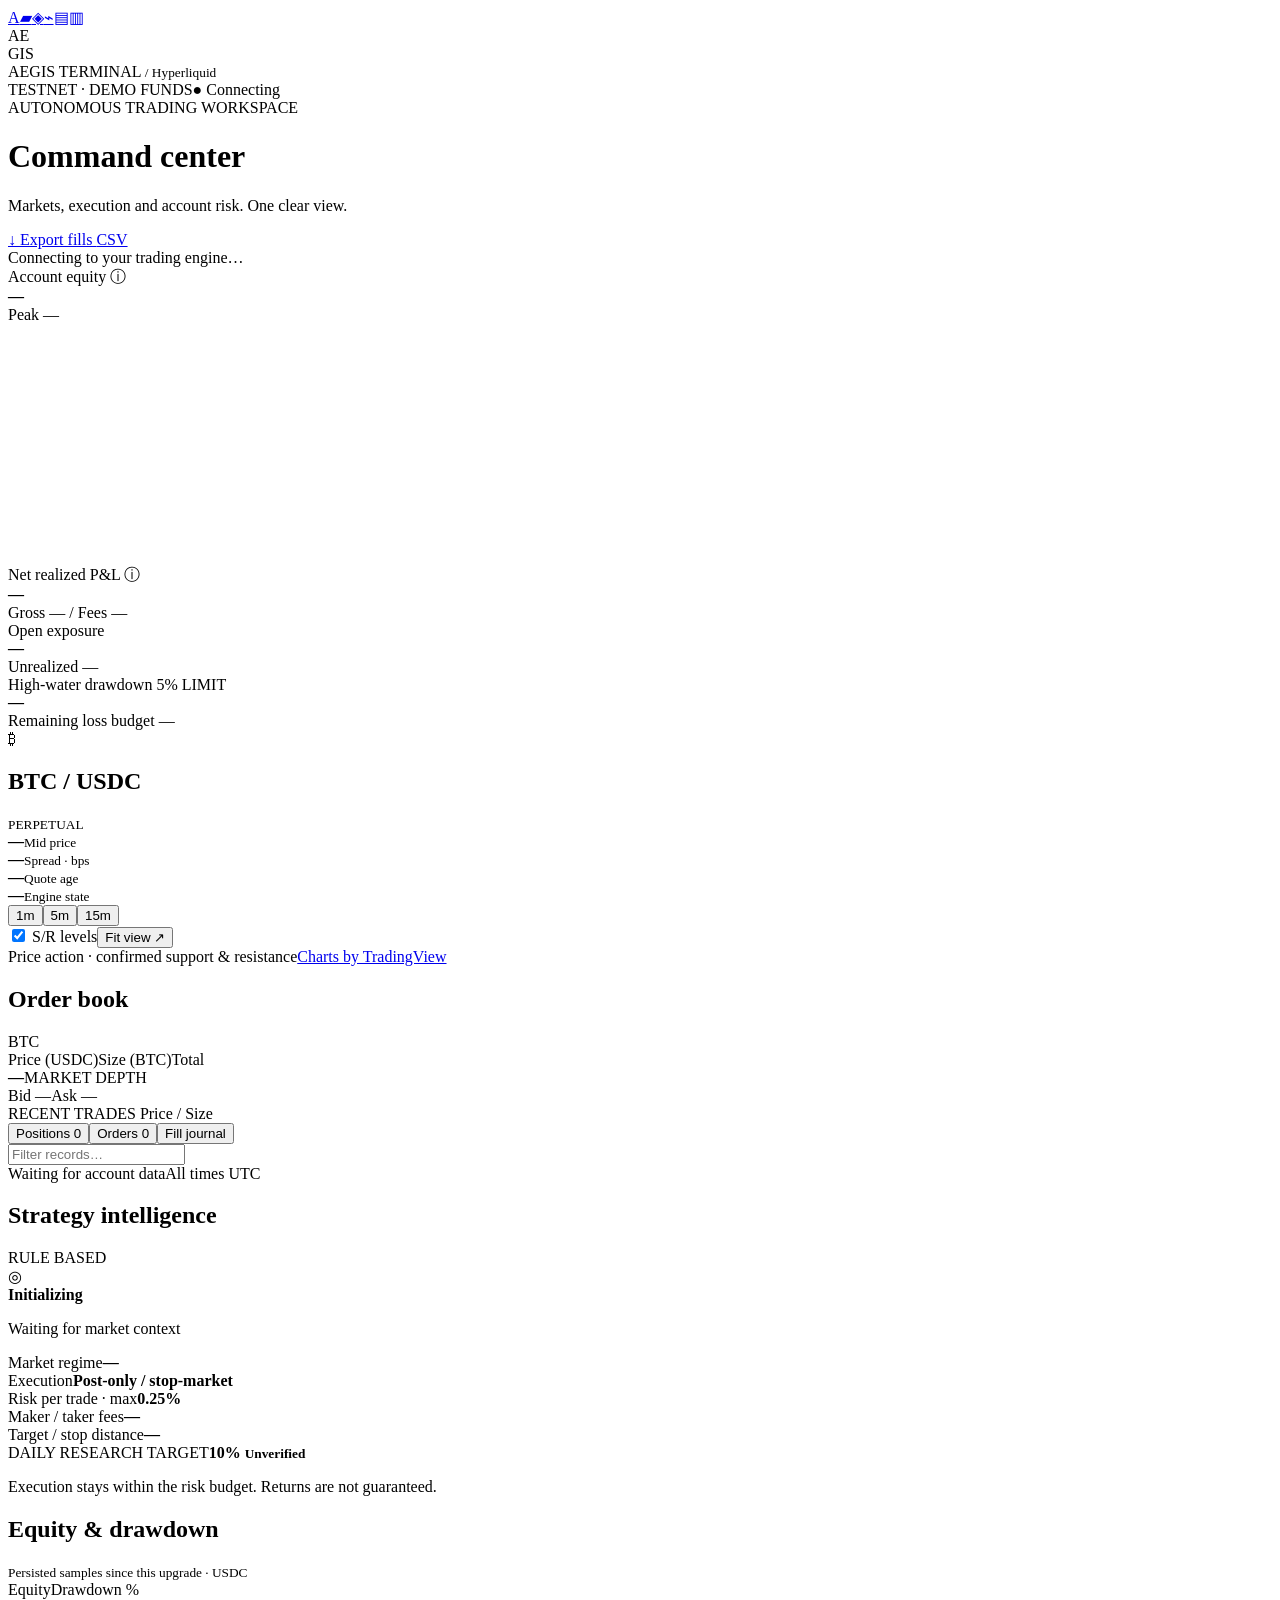
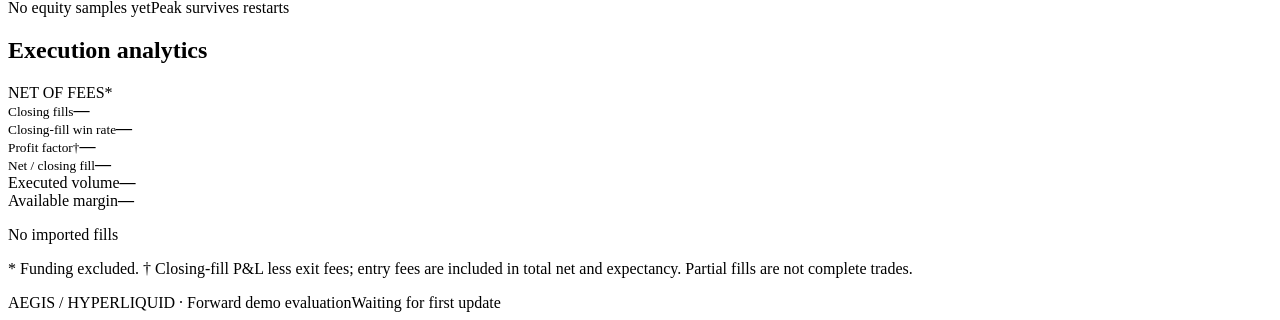
==== src/dashboard/templates/index.html @ 3beb9a77 "Build comprehensive Aegis trading terminal with browser validation" ====
<!doctype html>
<html lang="en">
<head>
<meta charset="utf-8"><meta name="viewport" content="width=device-width,initial-scale=1">
<meta name="theme-color" content="#0b1018"><title>Aegis • Trading Terminal</title>
<link rel="icon" href="/favicon.ico"><link rel="stylesheet" href="/static/terminal.css">
<script src="/static/lightweight-charts.min.js" defer></script><script src="/static/terminal.js" defer></script>
</head>
<body>
<aside class="rail"><a class="brand" href="#overview" aria-label="Aegis overview">A<span>▰</span></a><a href="#overview" class="rail-link active" title="Overview">◈</a><a href="#market" class="rail-link" title="Market">⌁</a><a href="#account" class="rail-link" title="Account">▤</a><a href="#analytics" class="rail-link" title="Analytics">▥</a><div class="rail-bottom">AE<br>GIS</div></aside>
<div class="workspace" id="overview">
<header><div class="wordmark">AEGIS <span>TERMINAL</span><small> / Hyperliquid</small></div><div class="header-right"><span class="badge demo">TESTNET · DEMO FUNDS</span><span id="connection" class="connection">● Connecting</span><time id="clock"></time></div></header>
<div class="page-title"><div><div class="eyebrow">AUTONOMOUS TRADING WORKSPACE</div><h1>Command center<span class="live-dot"></span></h1><p>Markets, execution and account risk. One clear view.</p></div><a class="button" href="/api/export/fills.csv" download>↓ Export fills <span>CSV</span></a></div>
<div id="notice" class="notice" role="status">Connecting to your trading engine…</div>
<section class="metrics" aria-label="Account summary">
<article class="metric"><div class="metric-label">Account equity <span title="USDC account equity including unrealized P&L. Available margin is shown separately.">ⓘ</span></div><strong id="equity">—</strong><div class="metric-foot">Peak <span id="peak">—</span></div><svg class="spark" viewBox="0 0 160 30" aria-hidden="true"><path id="sparkline" d=""/></svg></article>
<article class="metric"><div class="metric-label">Net realized P&amp;L <span title="Exchange closed P&L minus all imported entry/exit fees. Funding excluded. See journal coverage below.">ⓘ</span></div><strong id="net">—</strong><div class="metric-foot">Gross <span id="gross">—</span> <span class="separator">/</span> Fees <span id="fees">—</span></div></article>
<article class="metric"><div class="metric-label">Open exposure</div><strong id="exposure">—</strong><div class="metric-foot">Unrealized <span id="unrealized">—</span></div></article>
<article class="metric risk-metric"><div class="metric-label">High-water drawdown <span class="badge muted">5% LIMIT</span></div><strong id="drawdown">—</strong><div class="progress"><i id="dd-bar"></i></div><div class="metric-foot">Remaining loss budget <span id="budget">—</span></div></article>
</section>
<section class="market-grid" id="market">
<article class="panel market-panel"><div class="market-ribbon"><div class="instrument"><span class="coin-icon">₿</span><div><h2>BTC <span>/ USDC</span></h2><small>PERPETUAL</small></div></div><div class="market-price"><strong id="price">—</strong><small>Mid price</small></div><div class="ribbon-stat"><b id="spread">—</b><small>Spread · bps</small></div><div class="ribbon-stat"><b id="quote-age">—</b><small>Quote age</small></div><div class="ribbon-stat"><b id="engine">—</b><small>Engine state</small></div></div>
<div class="chart-toolbar"><div class="segmented" aria-label="Chart timeframe"><button class="selected" data-timeframe="1">1m</button><button data-timeframe="5">5m</button><button data-timeframe="15">15m</button></div><div class="chart-options"><label><input type="checkbox" id="levels-toggle" checked> S/R levels</label><button id="fit-chart" title="Fit all visible candles">Fit view ↗</button></div></div><div id="price-chart" class="price-chart" aria-label="BTC candlestick chart"></div><div class="chart-caption"><span>Price action · confirmed support &amp; resistance</span><a href="https://www.tradingview.com/" target="_blank" rel="noopener">Charts by TradingView</a></div></article>
<article class="panel orderbook-panel"><div class="panel-heading"><h2>Order book</h2><span class="badge muted">BTC</span></div><div class="book-head"><span>Price (USDC)</span><span>Size (BTC)</span><span>Total</span></div><div id="asks" class="book-side"></div><div class="book-mid"><strong id="book-mid">—</strong><span>MARKET DEPTH</span></div><div id="bids" class="book-side"></div><div class="depth-balance"><span id="bid-share">Bid —</span><span id="ask-share">Ask —</span></div><div class="depth-track"><i id="depth-bar"></i></div><div class="tape-title">RECENT TRADES <span>Price / Size</span></div><div id="tape" class="tape"></div></article>
</section>
<section class="lower-grid" id="account"><article class="panel account-panel"><div class="account-toolbar"><div class="tabs" role="tablist"><button class="selected" role="tab" aria-selected="true" data-tab="positions">Positions <span id="position-count">0</span></button><button role="tab" aria-selected="false" data-tab="orders">Orders <span id="order-count">0</span></button><button role="tab" aria-selected="false" data-tab="fills">Fill journal</button></div><input type="search" id="table-search" placeholder="Filter records…" aria-label="Filter account records"></div><div class="table-scroll"><table><thead id="table-head"></thead><tbody id="table-body"></tbody></table></div><div class="table-footer"><span id="table-summary">Waiting for account data</span><span>All times UTC</span></div></article>
<article class="panel strategy-panel"><div class="panel-heading"><h2>Strategy intelligence</h2><span class="badge accent">RULE BASED</span></div><div class="strategy-state"><span class="radar">◎</span><div><b id="strategy-state">Initializing</b><p id="strategy-reason">Waiting for market context</p></div></div><div class="detail-row"><span>Market regime</span><b id="trend">—</b></div><div class="detail-row"><span>Execution</span><b>Post-only / stop-market</b></div><div class="detail-row"><span>Risk per trade · max</span><b id="trade-risk">0.25%</b></div><div class="detail-row"><span>Maker / taker fees</span><b id="fee-rates">—</b></div><div class="detail-row"><span>Target / stop distance</span><b id="brackets">—</b></div><div class="target-note"><span>DAILY RESEARCH TARGET</span><b>10% <small>Unverified</small></b><p>Execution stays within the risk budget. Returns are not guaranteed.</p></div></article></section>
<section class="analytics-grid" id="analytics"><article class="panel equity-panel"><div class="panel-heading"><div><h2>Equity &amp; drawdown</h2><small>Persisted samples since this upgrade · USDC</small></div><div class="legend"><span class="green-dot">Equity</span><span class="red-dot">Drawdown %</span></div></div><div id="equity-chart" class="equity-chart" aria-label="Account equity and drawdown chart"></div><div class="chart-caption"><span id="equity-coverage">No equity samples yet</span><span>Peak survives restarts</span></div></article><article class="panel performance-panel"><div class="panel-heading"><h2>Execution analytics</h2><span class="badge muted">NET OF FEES*</span></div><div class="analytics-cards"><div><small>Closing fills</small><strong id="closing-fills">—</strong></div><div><small>Closing-fill win rate</small><strong id="win-rate">—</strong></div><div><small>Profit factor†</small><strong id="profit-factor">—</strong></div><div><small>Net / closing fill</small><strong id="expectancy">—</strong></div></div><div class="detail-row"><span>Executed volume</span><b id="volume">—</b></div><div class="detail-row"><span>Available margin</span><b id="available">—</b></div><p class="scope" id="coverage">No imported fills</p><p class="scope">* Funding excluded. † Closing-fill P&amp;L less exit fees; entry fees are included in total net and expectancy. Partial fills are not complete trades.</p></article></section>
<footer><span><i class="live-dot"></i> AEGIS / HYPERLIQUID <span class="separator">·</span> Forward demo evaluation</span><span id="updated">Waiting for first update</span></footer>
</div></body></html>
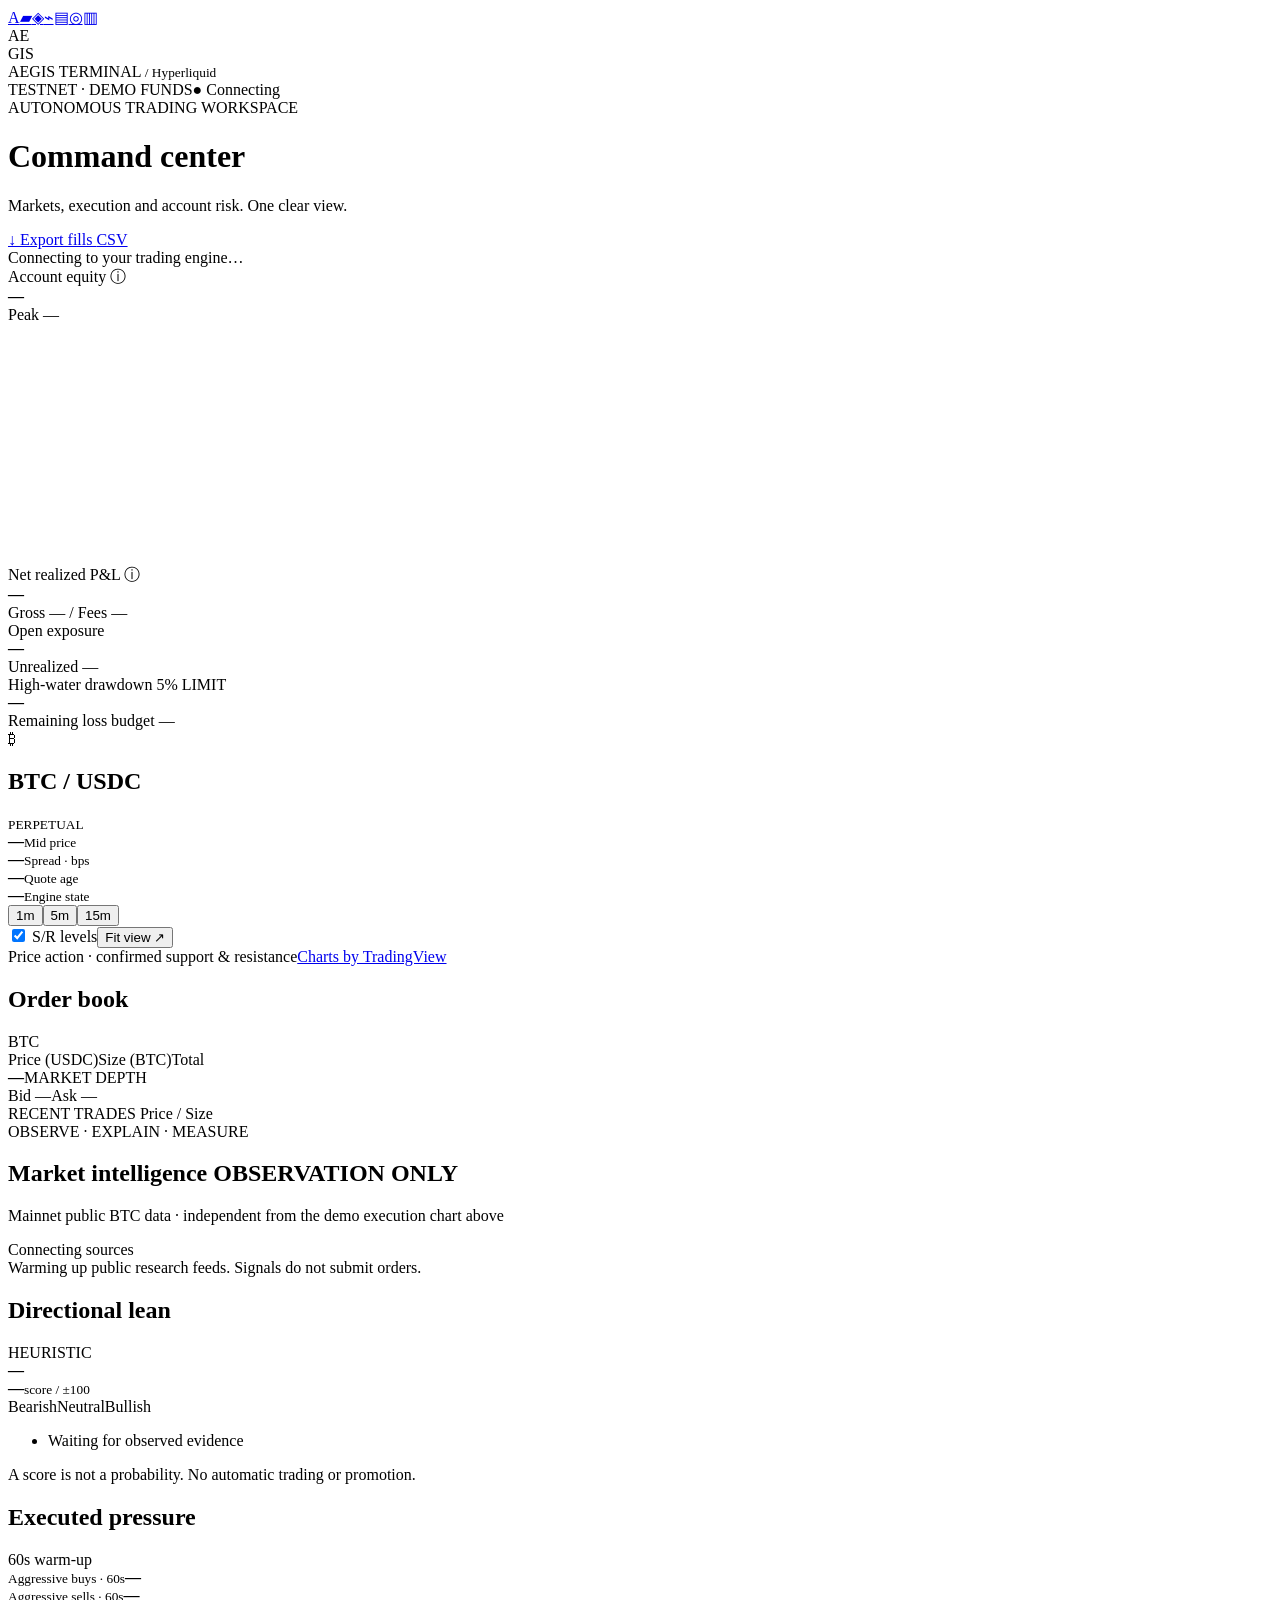
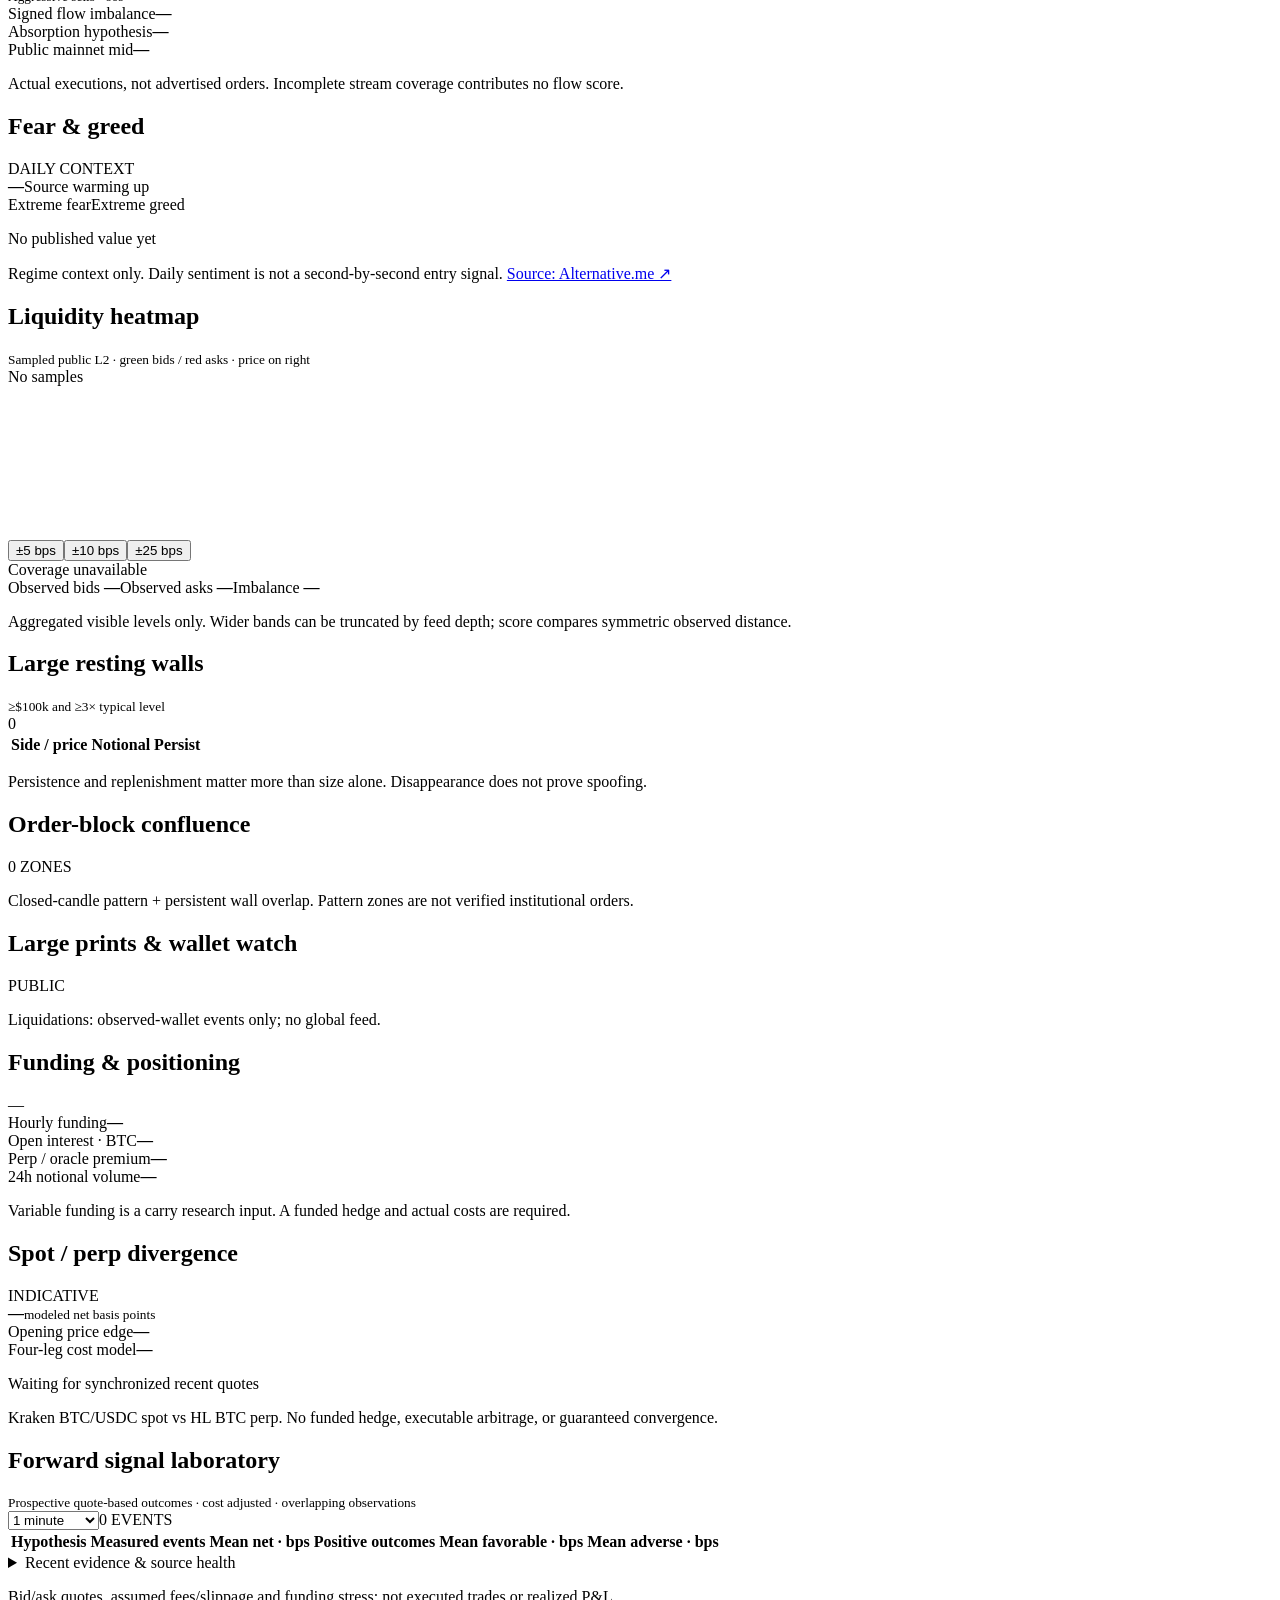
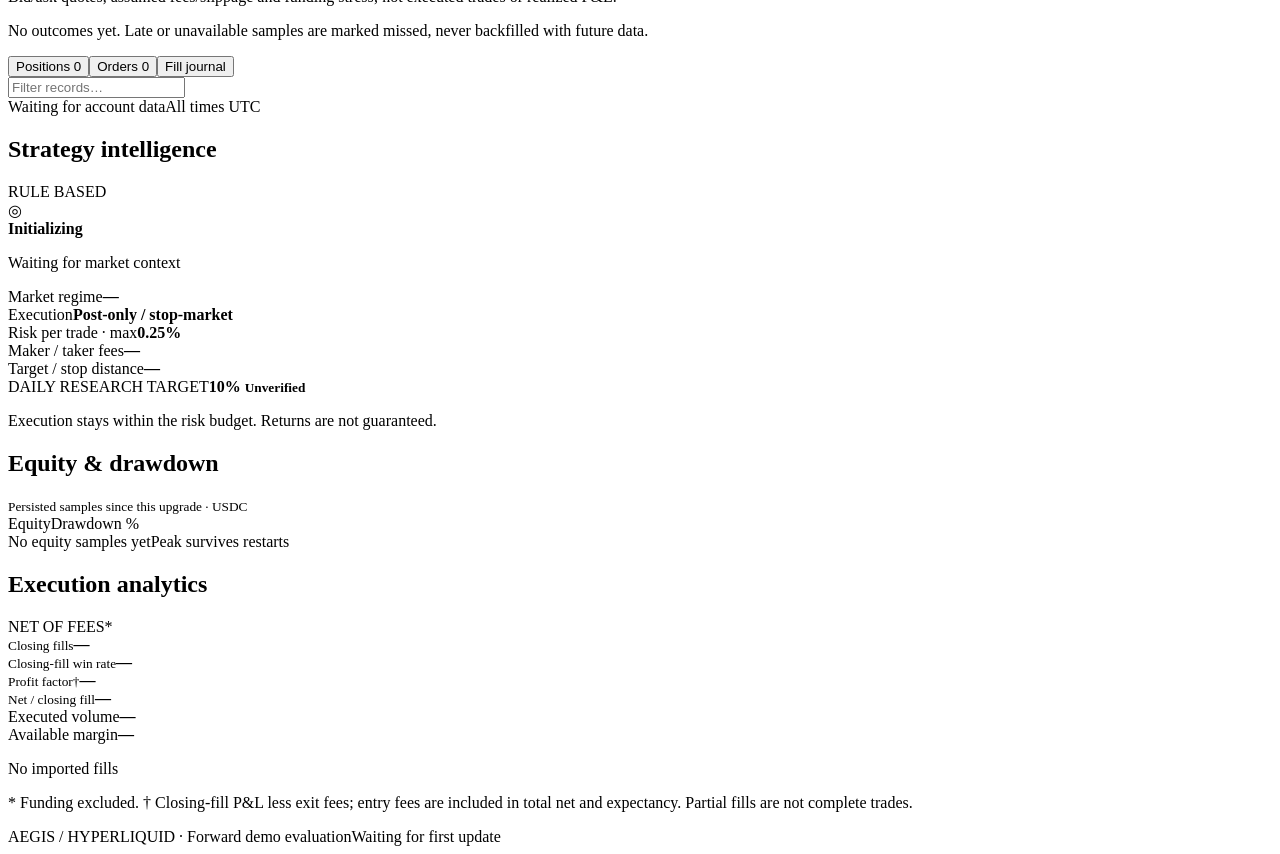
==== commit 4cd302dc: "Expose public-market intelligence and explain forward research outcomes" ====
--- a/src/dashboard/templates/index.html
+++ b/src/dashboard/templates/index.html
@@ -4,10 +4,10 @@
 <meta charset="utf-8"><meta name="viewport" content="width=device-width,initial-scale=1">
 <meta name="theme-color" content="#0b1018"><title>Aegis • Trading Terminal</title>
 <link rel="icon" href="/favicon.ico"><link rel="stylesheet" href="/static/terminal.css">
-<script src="/static/lightweight-charts.min.js" defer></script><script src="/static/terminal.js" defer></script>
+<script src="/static/lightweight-charts.min.js" defer></script><script src="/static/terminal.js" defer></script><script src="/static/research.js" defer></script>
 </head>
 <body>
-<aside class="rail"><a class="brand" href="#overview" aria-label="Aegis overview">A<span>▰</span></a><a href="#overview" class="rail-link active" title="Overview">◈</a><a href="#market" class="rail-link" title="Market">⌁</a><a href="#account" class="rail-link" title="Account">▤</a><a href="#analytics" class="rail-link" title="Analytics">▥</a><div class="rail-bottom">AE<br>GIS</div></aside>
+<aside class="rail"><a class="brand" href="#overview" aria-label="Aegis overview">A<span>▰</span></a><a href="#overview" class="rail-link active" title="Overview">◈</a><a href="#market" class="rail-link" title="Market">⌁</a><a href="#account" class="rail-link" title="Account">▤</a><a href="#research" class="rail-link" title="Market research">◎</a><a href="#analytics" class="rail-link" title="Analytics">▥</a><div class="rail-bottom">AE<br>GIS</div></aside>
 <div class="workspace" id="overview">
 <header><div class="wordmark">AEGIS <span>TERMINAL</span><small> / Hyperliquid</small></div><div class="header-right"><span class="badge demo">TESTNET · DEMO FUNDS</span><span id="connection" class="connection">● Connecting</span><time id="clock"></time></div></header>
 <div class="page-title"><div><div class="eyebrow">AUTONOMOUS TRADING WORKSPACE</div><h1>Command center<span class="live-dot"></span></h1><p>Markets, execution and account risk. One clear view.</p></div><a class="button" href="/api/export/fills.csv" download>↓ Export fills <span>CSV</span></a></div>
@@ -23,6 +23,26 @@
 <div class="chart-toolbar"><div class="segmented" aria-label="Chart timeframe"><button class="selected" data-timeframe="1">1m</button><button data-timeframe="5">5m</button><button data-timeframe="15">15m</button></div><div class="chart-options"><label><input type="checkbox" id="levels-toggle" checked> S/R levels</label><button id="fit-chart" title="Fit all visible candles">Fit view ↗</button></div></div><div id="price-chart" class="price-chart" aria-label="BTC candlestick chart"></div><div class="chart-caption"><span>Price action · confirmed support &amp; resistance</span><a href="https://www.tradingview.com/" target="_blank" rel="noopener">Charts by TradingView</a></div></article>
 <article class="panel orderbook-panel"><div class="panel-heading"><h2>Order book</h2><span class="badge muted">BTC</span></div><div class="book-head"><span>Price (USDC)</span><span>Size (BTC)</span><span>Total</span></div><div id="asks" class="book-side"></div><div class="book-mid"><strong id="book-mid">—</strong><span>MARKET DEPTH</span></div><div id="bids" class="book-side"></div><div class="depth-balance"><span id="bid-share">Bid —</span><span id="ask-share">Ask —</span></div><div class="depth-track"><i id="depth-bar"></i></div><div class="tape-title">RECENT TRADES <span>Price / Size</span></div><div id="tape" class="tape"></div></article>
 </section>
+
+<section class="research-workspace" id="research" aria-label="Public market research">
+<div class="research-title"><div><div class="eyebrow">OBSERVE · EXPLAIN · MEASURE</div><h2>Market intelligence <span class="badge accent">OBSERVATION ONLY</span></h2><p>Mainnet public BTC data · independent from the demo execution chart above</p></div><span id="research-health" class="badge muted">Connecting sources</span></div>
+<div id="research-notice" class="notice" role="status">Warming up public research feeds. Signals do not submit orders.</div>
+<div class="research-top-grid">
+<article class="panel lean-panel"><div class="panel-heading"><h2>Directional lean</h2><span class="badge muted">HEURISTIC</span></div><div class="lean-head"><strong id="research-lean">—</strong><div><b id="research-score">—</b><small>score / ±100</small></div></div><div class="lean-track"><i id="lean-marker"></i><span></span></div><div class="lean-labels"><span>Bearish</span><span>Neutral</span><span>Bullish</span></div><ul id="lean-reasons" class="evidence-list"><li>Waiting for observed evidence</li></ul><p class="scope" id="research-invalidation">A score is not a probability. No automatic trading or promotion.</p></article>
+<article class="panel flow-panel"><div class="panel-heading"><h2>Executed pressure</h2><span id="flow-coverage" class="badge muted">60s warm-up</span></div><div class="flow-summary"><div><small>Aggressive buys · 60s</small><strong id="research-buys">—</strong></div><div><small>Aggressive sells · 60s</small><strong id="research-sells">—</strong></div></div><div class="flow-track"><i id="flow-share"></i></div><div class="detail-row"><span>Signed flow imbalance</span><b id="research-flow">—</b></div><div class="detail-row"><span>Absorption hypothesis</span><b id="research-absorption">—</b></div><div class="detail-row"><span>Public mainnet mid</span><b id="research-mid">—</b></div><p class="scope">Actual executions, not advertised orders. Incomplete stream coverage contributes no flow score.</p></article>
+<article class="panel sentiment-panel"><div class="panel-heading"><h2>Fear &amp; greed</h2><span class="badge muted">DAILY CONTEXT</span></div><div class="sentiment-value"><strong id="sentiment-value">—</strong><span id="sentiment-label">Source warming up</span></div><div class="sentiment-track"><i id="sentiment-marker"></i></div><div class="lean-labels"><span>Extreme fear</span><span>Extreme greed</span></div><p class="scope" id="sentiment-time">No published value yet</p><p class="scope">Regime context only. Daily sentiment is not a second-by-second entry signal. <a href="https://alternative.me/crypto/fear-and-greed-index/" target="_blank" rel="noopener">Source: Alternative.me ↗</a></p></article>
+</div>
+<div class="research-depth-grid"><article class="panel depth-panel"><div class="panel-heading"><div><h2>Liquidity heatmap</h2><small>Sampled public L2 · green bids / red asks · price on right</small></div><span id="heatmap-coverage" class="badge muted">No samples</span></div><canvas id="depth-heatmap" aria-label="Sampled mainnet bid and ask liquidity history"></canvas><div class="depth-controls"><div class="segmented" aria-label="Depth comparison band"><button class="selected" data-depth-band="5">±5 bps</button><button data-depth-band="10">±10 bps</button><button data-depth-band="25">±25 bps</button></div><span id="depth-coverage">Coverage unavailable</span></div><div class="band-summary"><span>Observed bids <b id="band-bids">—</b></span><span>Observed asks <b id="band-asks">—</b></span><span>Imbalance <b id="band-imbalance">—</b></span></div><p class="scope">Aggregated visible levels only. Wider bands can be truncated by feed depth; score compares symmetric observed distance.</p></article>
+<article class="panel walls-panel"><div class="panel-heading"><div><h2>Large resting walls</h2><small>≥$100k and ≥3× typical level</small></div><span id="wall-count" class="badge muted">0</span></div><div class="research-table-scroll"><table><thead><tr><th>Side / price</th><th>Notional</th><th>Persist</th></tr></thead><tbody id="wall-rows"></tbody></table></div><p class="scope" id="wall-note">Persistence and replenishment matter more than size alone. Disappearance does not prove spoofing.</p></article></div>
+<div class="research-detail-grid">
+<article class="panel"><div class="panel-heading"><h2>Order-block confluence</h2><span id="block-count" class="badge muted">0 ZONES</span></div><div id="block-cards" class="research-card-list"></div><p class="scope">Closed-candle pattern + persistent wall overlap. Pattern zones are not verified institutional orders.</p></article>
+<article class="panel"><div class="panel-heading"><h2>Large prints &amp; wallet watch</h2><span class="badge muted">PUBLIC</span></div><div id="large-print-list" class="research-card-list"></div><div id="wallet-list" class="research-card-list"></div><p class="scope" id="liquidation-note">Liquidations: observed-wallet events only; no global feed.</p></article>
+<article class="panel"><div class="panel-heading"><h2>Funding &amp; positioning</h2><span id="funding-health" class="badge muted">—</span></div><div class="detail-row"><span>Hourly funding</span><b id="research-funding">—</b></div><div class="detail-row"><span>Open interest · BTC</span><b id="research-oi">—</b></div><div class="detail-row"><span>Perp / oracle premium</span><b id="research-premium">—</b></div><div class="detail-row"><span>24h notional volume</span><b id="research-volume">—</b></div><p class="scope" id="funding-role">Variable funding is a carry research input. A funded hedge and actual costs are required.</p></article>
+<article class="panel"><div class="panel-heading"><h2>Spot / perp divergence</h2><span class="badge muted">INDICATIVE</span></div><div class="divergence-value"><strong id="divergence-net">—</strong><small>modeled net basis points</small></div><div class="detail-row"><span>Opening price edge</span><b id="divergence-gross">—</b></div><div class="detail-row"><span>Four-leg cost model</span><b id="divergence-cost">—</b></div><p class="scope" id="divergence-direction">Waiting for synchronized recent quotes</p><p class="scope" id="divergence-note">Kraken BTC/USDC spot vs HL BTC perp. No funded hedge, executable arbitrage, or guaranteed convergence.</p></article>
+</div>
+<article class="panel research-journal"><div class="panel-heading"><div><h2>Forward signal laboratory</h2><small>Prospective quote-based outcomes · cost adjusted · overlapping observations</small></div><div class="journal-controls"><select id="research-horizon" aria-label="Research outcome horizon"><option value="10">10 seconds</option><option value="60" selected>1 minute</option><option value="300">5 minutes</option><option value="900">15 minutes</option></select><span id="research-event-count" class="badge muted">0 EVENTS</span></div></div><div class="research-table-scroll"><table><thead><tr><th>Hypothesis</th><th>Measured events</th><th>Mean net · bps</th><th>Positive outcomes</th><th>Mean favorable · bps</th><th>Mean adverse · bps</th></tr></thead><tbody id="research-results"></tbody></table></div><details class="research-details"><summary>Recent evidence &amp; source health</summary><div class="evidence-columns"><div id="research-events"></div><div id="research-sources"></div></div></details><p class="scope" id="research-model">Bid/ask quotes, assumed fees/slippage and funding stress; not executed trades or realized P&amp;L.</p><p class="scope" id="research-missed">No outcomes yet. Late or unavailable samples are marked missed, never backfilled with future data.</p></article>
+</section>
+
 <section class="lower-grid" id="account"><article class="panel account-panel"><div class="account-toolbar"><div class="tabs" role="tablist"><button class="selected" role="tab" aria-selected="true" data-tab="positions">Positions <span id="position-count">0</span></button><button role="tab" aria-selected="false" data-tab="orders">Orders <span id="order-count">0</span></button><button role="tab" aria-selected="false" data-tab="fills">Fill journal</button></div><input type="search" id="table-search" placeholder="Filter records…" aria-label="Filter account records"></div><div class="table-scroll"><table><thead id="table-head"></thead><tbody id="table-body"></tbody></table></div><div class="table-footer"><span id="table-summary">Waiting for account data</span><span>All times UTC</span></div></article>
 <article class="panel strategy-panel"><div class="panel-heading"><h2>Strategy intelligence</h2><span class="badge accent">RULE BASED</span></div><div class="strategy-state"><span class="radar">◎</span><div><b id="strategy-state">Initializing</b><p id="strategy-reason">Waiting for market context</p></div></div><div class="detail-row"><span>Market regime</span><b id="trend">—</b></div><div class="detail-row"><span>Execution</span><b>Post-only / stop-market</b></div><div class="detail-row"><span>Risk per trade · max</span><b id="trade-risk">0.25%</b></div><div class="detail-row"><span>Maker / taker fees</span><b id="fee-rates">—</b></div><div class="detail-row"><span>Target / stop distance</span><b id="brackets">—</b></div><div class="target-note"><span>DAILY RESEARCH TARGET</span><b>10% <small>Unverified</small></b><p>Execution stays within the risk budget. Returns are not guaranteed.</p></div></article></section>
 <section class="analytics-grid" id="analytics"><article class="panel equity-panel"><div class="panel-heading"><div><h2>Equity &amp; drawdown</h2><small>Persisted samples since this upgrade · USDC</small></div><div class="legend"><span class="green-dot">Equity</span><span class="red-dot">Drawdown %</span></div></div><div id="equity-chart" class="equity-chart" aria-label="Account equity and drawdown chart"></div><div class="chart-caption"><span id="equity-coverage">No equity samples yet</span><span>Peak survives restarts</span></div></article><article class="panel performance-panel"><div class="panel-heading"><h2>Execution analytics</h2><span class="badge muted">NET OF FEES*</span></div><div class="analytics-cards"><div><small>Closing fills</small><strong id="closing-fills">—</strong></div><div><small>Closing-fill win rate</small><strong id="win-rate">—</strong></div><div><small>Profit factor†</small><strong id="profit-factor">—</strong></div><div><small>Net / closing fill</small><strong id="expectancy">—</strong></div></div><div class="detail-row"><span>Executed volume</span><b id="volume">—</b></div><div class="detail-row"><span>Available margin</span><b id="available">—</b></div><p class="scope" id="coverage">No imported fills</p><p class="scope">* Funding excluded. † Closing-fill P&amp;L less exit fees; entry fees are included in total net and expectancy. Partial fills are not complete trades.</p></article></section>
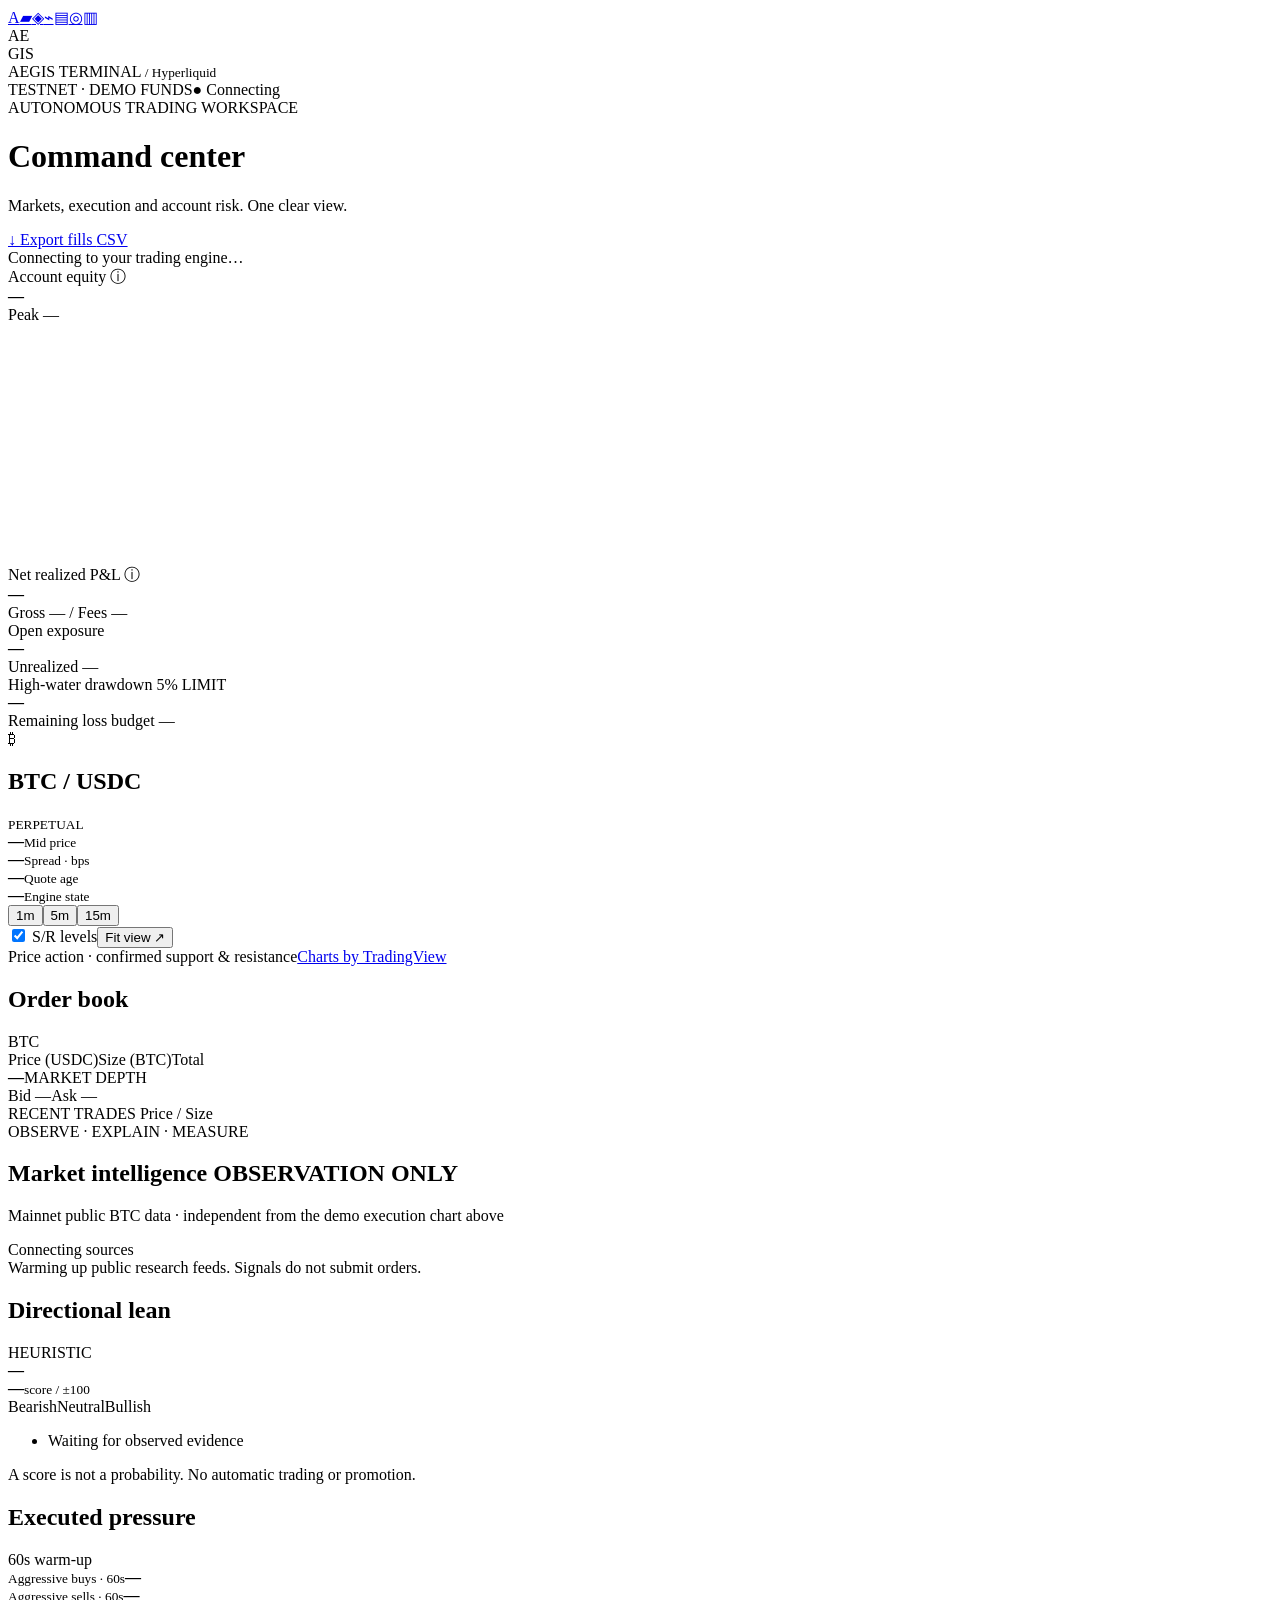
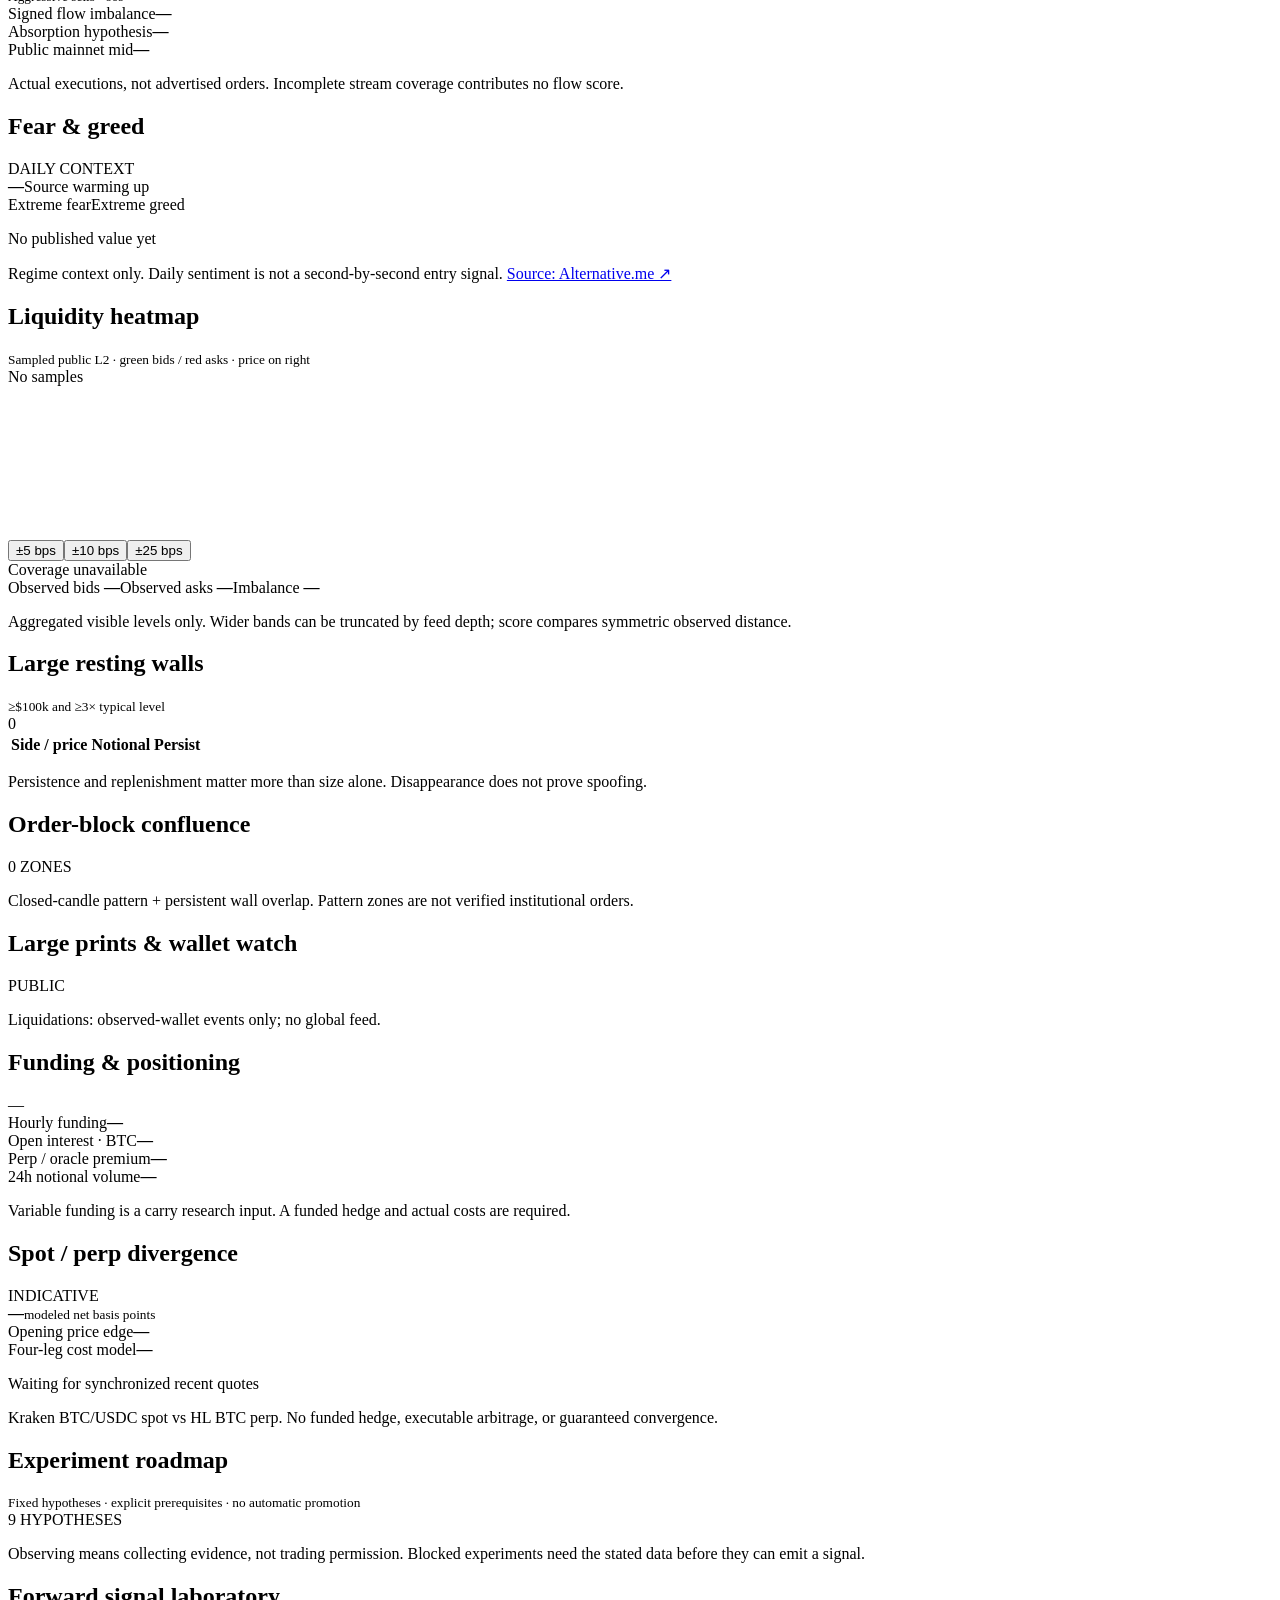
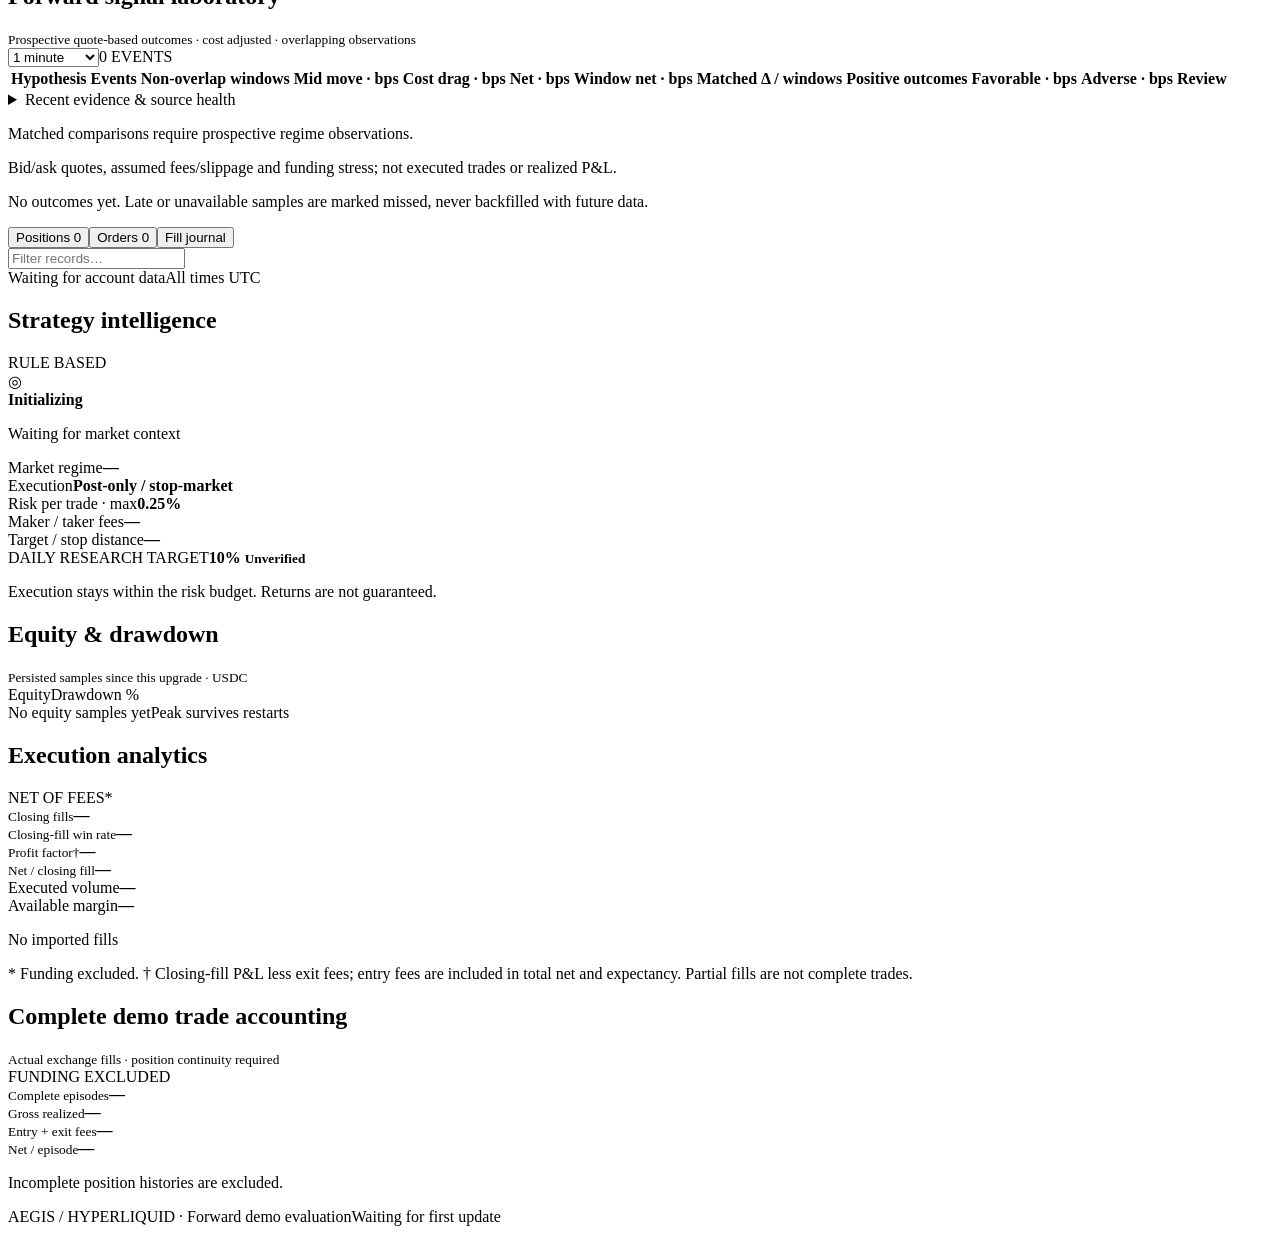
==== commit 5cbf8525: "Add experiment dashboard, descriptive regime controls and deployment checks" ====
--- a/src/dashboard/templates/index.html
+++ b/src/dashboard/templates/index.html
@@ -4,7 +4,7 @@
 <meta charset="utf-8"><meta name="viewport" content="width=device-width,initial-scale=1">
 <meta name="theme-color" content="#0b1018"><title>Aegis • Trading Terminal</title>
 <link rel="icon" href="/favicon.ico"><link rel="stylesheet" href="/static/terminal.css">
-<script src="/static/lightweight-charts.min.js" defer></script><script src="/static/terminal.js" defer></script><script src="/static/research.js" defer></script>
+<script src="/static/lightweight-charts.min.js" defer></script><script src="/static/terminal.js" defer></script><script src="/static/experiments.js" defer></script><script src="/static/research.js" defer></script>
 </head>
 <body>
 <aside class="rail"><a class="brand" href="#overview" aria-label="Aegis overview">A<span>▰</span></a><a href="#overview" class="rail-link active" title="Overview">◈</a><a href="#market" class="rail-link" title="Market">⌁</a><a href="#account" class="rail-link" title="Account">▤</a><a href="#research" class="rail-link" title="Market research">◎</a><a href="#analytics" class="rail-link" title="Analytics">▥</a><div class="rail-bottom">AE<br>GIS</div></aside>
@@ -40,11 +40,13 @@
 <article class="panel"><div class="panel-heading"><h2>Funding &amp; positioning</h2><span id="funding-health" class="badge muted">—</span></div><div class="detail-row"><span>Hourly funding</span><b id="research-funding">—</b></div><div class="detail-row"><span>Open interest · BTC</span><b id="research-oi">—</b></div><div class="detail-row"><span>Perp / oracle premium</span><b id="research-premium">—</b></div><div class="detail-row"><span>24h notional volume</span><b id="research-volume">—</b></div><p class="scope" id="funding-role">Variable funding is a carry research input. A funded hedge and actual costs are required.</p></article>
 <article class="panel"><div class="panel-heading"><h2>Spot / perp divergence</h2><span class="badge muted">INDICATIVE</span></div><div class="divergence-value"><strong id="divergence-net">—</strong><small>modeled net basis points</small></div><div class="detail-row"><span>Opening price edge</span><b id="divergence-gross">—</b></div><div class="detail-row"><span>Four-leg cost model</span><b id="divergence-cost">—</b></div><p class="scope" id="divergence-direction">Waiting for synchronized recent quotes</p><p class="scope" id="divergence-note">Kraken BTC/USDC spot vs HL BTC perp. No funded hedge, executable arbitrage, or guaranteed convergence.</p></article>
 </div>
-<article class="panel research-journal"><div class="panel-heading"><div><h2>Forward signal laboratory</h2><small>Prospective quote-based outcomes · cost adjusted · overlapping observations</small></div><div class="journal-controls"><select id="research-horizon" aria-label="Research outcome horizon"><option value="10">10 seconds</option><option value="60" selected>1 minute</option><option value="300">5 minutes</option><option value="900">15 minutes</option></select><span id="research-event-count" class="badge muted">0 EVENTS</span></div></div><div class="research-table-scroll"><table><thead><tr><th>Hypothesis</th><th>Measured events</th><th>Mean net · bps</th><th>Positive outcomes</th><th>Mean favorable · bps</th><th>Mean adverse · bps</th></tr></thead><tbody id="research-results"></tbody></table></div><details class="research-details"><summary>Recent evidence &amp; source health</summary><div class="evidence-columns"><div id="research-events"></div><div id="research-sources"></div></div></details><p class="scope" id="research-model">Bid/ask quotes, assumed fees/slippage and funding stress; not executed trades or realized P&amp;L.</p><p class="scope" id="research-missed">No outcomes yet. Late or unavailable samples are marked missed, never backfilled with future data.</p></article>
+<article class="panel experiment-panel"><div class="panel-heading"><div><h2>Experiment roadmap</h2><small>Fixed hypotheses · explicit prerequisites · no automatic promotion</small></div><span id="experiment-count" class="badge accent">9 HYPOTHESES</span></div><div id="experiment-catalog" class="experiment-catalog"></div><p class="scope">Observing means collecting evidence, not trading permission. Blocked experiments need the stated data before they can emit a signal.</p></article>
+<article class="panel research-journal"><div class="panel-heading"><div><h2>Forward signal laboratory</h2><small>Prospective quote-based outcomes · cost adjusted · overlapping observations</small></div><div class="journal-controls"><select id="research-horizon" aria-label="Research outcome horizon"><option value="10">10 seconds</option><option value="60" selected>1 minute</option><option value="300">5 minutes</option><option value="900">15 minutes</option><option value="1800">30 minutes</option><option value="3600">1 hour</option><option value="14400">4 hours</option></select><span id="research-event-count" class="badge muted">0 EVENTS</span></div></div><div class="research-table-scroll"><table><thead><tr><th>Hypothesis</th><th>Events</th><th>Non-overlap windows</th><th>Mid move · bps</th><th>Cost drag · bps</th><th>Net · bps</th><th>Window net · bps</th><th>Matched Δ / windows</th><th>Positive outcomes</th><th>Favorable · bps</th><th>Adverse · bps</th><th>Review</th></tr></thead><tbody id="research-results"></tbody></table></div><details class="research-details"><summary>Recent evidence &amp; source health</summary><div class="evidence-columns"><div id="research-events"></div><div id="research-sources"></div></div></details><p class="scope" id="research-benchmark">Matched comparisons require prospective regime observations.</p><p class="scope" id="research-model">Bid/ask quotes, assumed fees/slippage and funding stress; not executed trades or realized P&amp;L.</p><p class="scope" id="research-missed">No outcomes yet. Late or unavailable samples are marked missed, never backfilled with future data.</p></article>
 </section>
 
 <section class="lower-grid" id="account"><article class="panel account-panel"><div class="account-toolbar"><div class="tabs" role="tablist"><button class="selected" role="tab" aria-selected="true" data-tab="positions">Positions <span id="position-count">0</span></button><button role="tab" aria-selected="false" data-tab="orders">Orders <span id="order-count">0</span></button><button role="tab" aria-selected="false" data-tab="fills">Fill journal</button></div><input type="search" id="table-search" placeholder="Filter records…" aria-label="Filter account records"></div><div class="table-scroll"><table><thead id="table-head"></thead><tbody id="table-body"></tbody></table></div><div class="table-footer"><span id="table-summary">Waiting for account data</span><span>All times UTC</span></div></article>
 <article class="panel strategy-panel"><div class="panel-heading"><h2>Strategy intelligence</h2><span class="badge accent">RULE BASED</span></div><div class="strategy-state"><span class="radar">◎</span><div><b id="strategy-state">Initializing</b><p id="strategy-reason">Waiting for market context</p></div></div><div class="detail-row"><span>Market regime</span><b id="trend">—</b></div><div class="detail-row"><span>Execution</span><b>Post-only / stop-market</b></div><div class="detail-row"><span>Risk per trade · max</span><b id="trade-risk">0.25%</b></div><div class="detail-row"><span>Maker / taker fees</span><b id="fee-rates">—</b></div><div class="detail-row"><span>Target / stop distance</span><b id="brackets">—</b></div><div class="target-note"><span>DAILY RESEARCH TARGET</span><b>10% <small>Unverified</small></b><p>Execution stays within the risk budget. Returns are not guaranteed.</p></div></article></section>
 <section class="analytics-grid" id="analytics"><article class="panel equity-panel"><div class="panel-heading"><div><h2>Equity &amp; drawdown</h2><small>Persisted samples since this upgrade · USDC</small></div><div class="legend"><span class="green-dot">Equity</span><span class="red-dot">Drawdown %</span></div></div><div id="equity-chart" class="equity-chart" aria-label="Account equity and drawdown chart"></div><div class="chart-caption"><span id="equity-coverage">No equity samples yet</span><span>Peak survives restarts</span></div></article><article class="panel performance-panel"><div class="panel-heading"><h2>Execution analytics</h2><span class="badge muted">NET OF FEES*</span></div><div class="analytics-cards"><div><small>Closing fills</small><strong id="closing-fills">—</strong></div><div><small>Closing-fill win rate</small><strong id="win-rate">—</strong></div><div><small>Profit factor†</small><strong id="profit-factor">—</strong></div><div><small>Net / closing fill</small><strong id="expectancy">—</strong></div></div><div class="detail-row"><span>Executed volume</span><b id="volume">—</b></div><div class="detail-row"><span>Available margin</span><b id="available">—</b></div><p class="scope" id="coverage">No imported fills</p><p class="scope">* Funding excluded. † Closing-fill P&amp;L less exit fees; entry fees are included in total net and expectancy. Partial fills are not complete trades.</p></article></section>
+<section class="panel complete-trade-panel" aria-label="Complete demo trade accounting"><div class="panel-heading"><div><h2>Complete demo trade accounting</h2><small>Actual exchange fills · position continuity required</small></div><span class="badge muted">FUNDING EXCLUDED</span></div><div class="complete-trade-cards"><div><small>Complete episodes</small><strong id="complete-count">—</strong></div><div><small>Gross realized</small><strong id="complete-gross">—</strong></div><div><small>Entry + exit fees</small><strong id="complete-fees">—</strong></div><div><small>Net / episode</small><strong id="complete-expectancy">—</strong></div></div><p id="complete-scope" class="scope">Incomplete position histories are excluded.</p></section>
 <footer><span><i class="live-dot"></i> AEGIS / HYPERLIQUID <span class="separator">·</span> Forward demo evaluation</span><span id="updated">Waiting for first update</span></footer>
 </div></body></html>
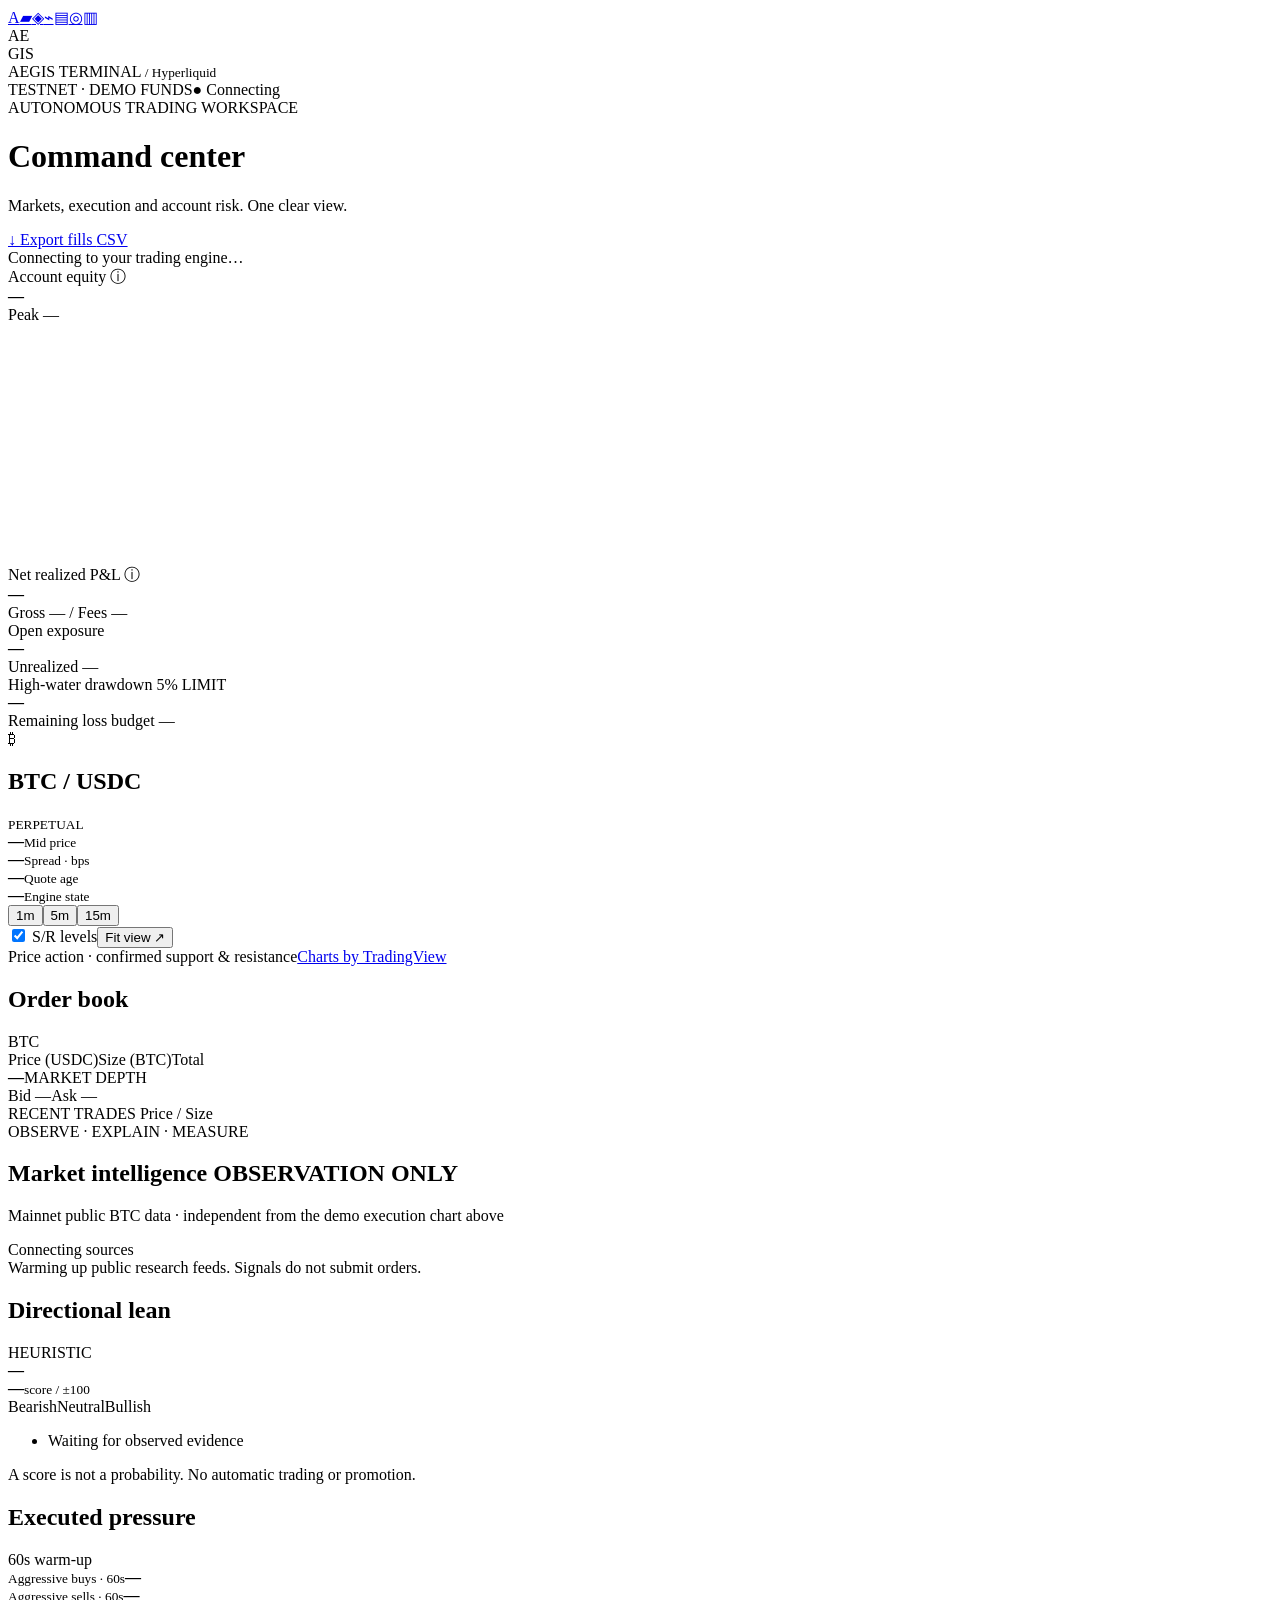
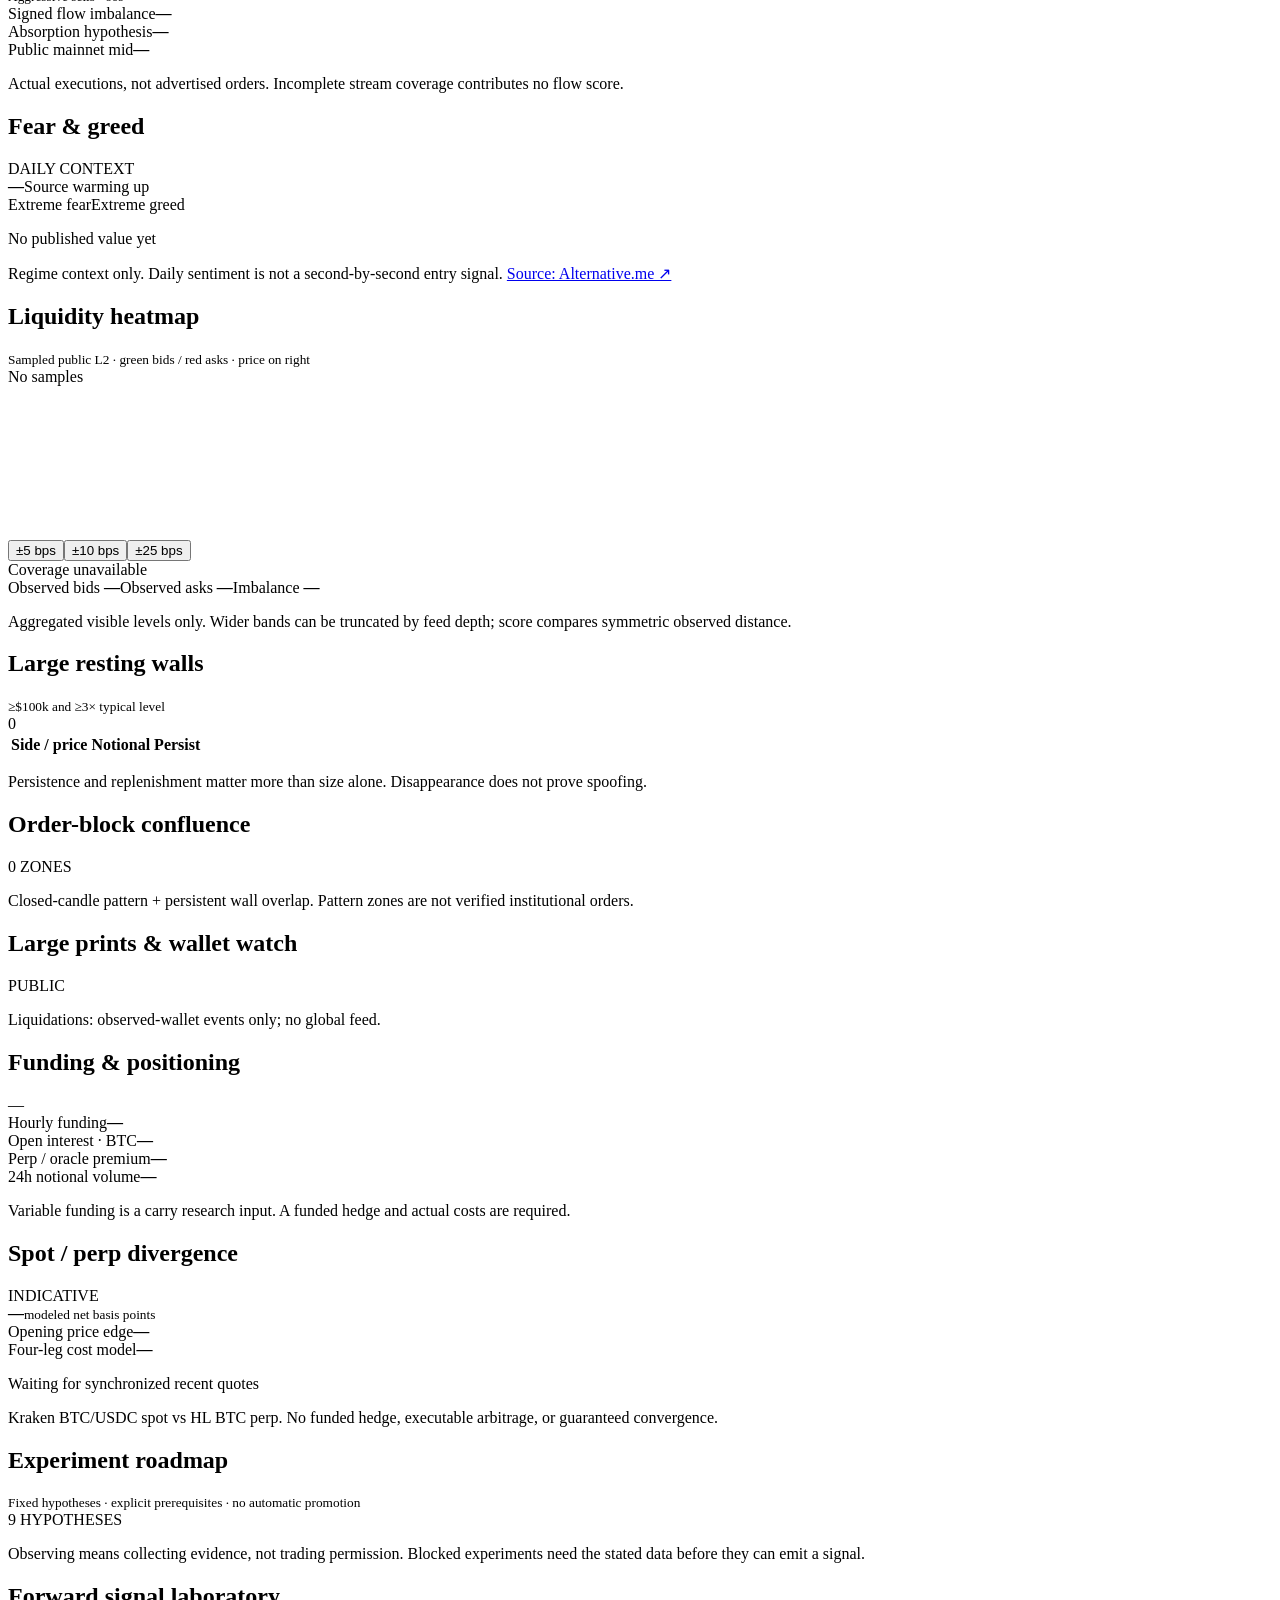
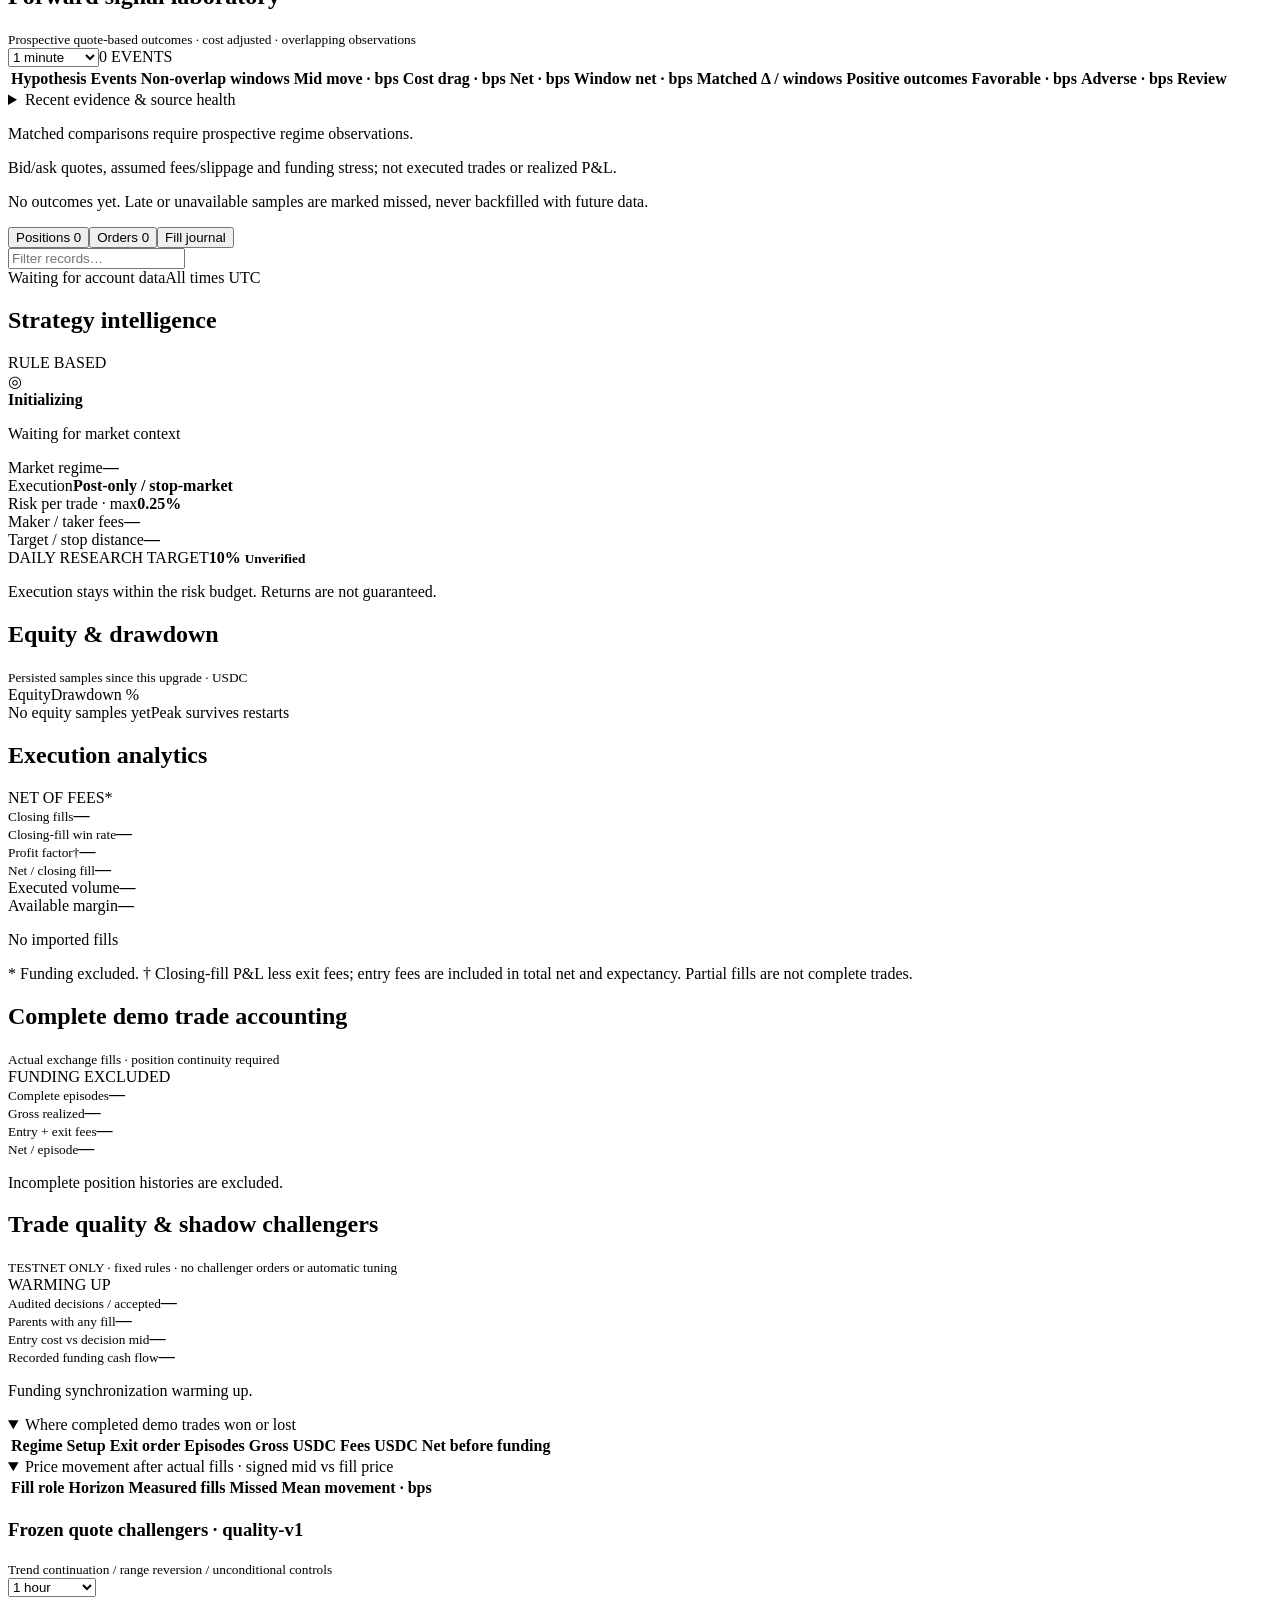
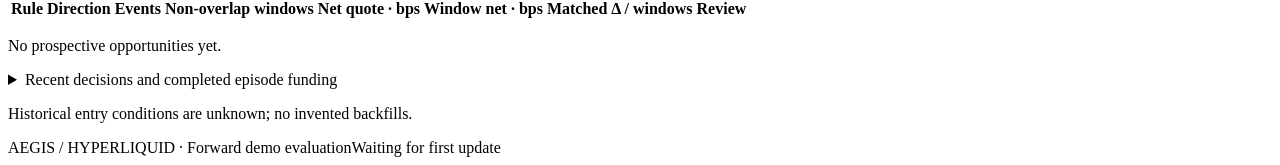
==== commit cd8d54d8: "Add prospective trade-quality audit and frozen testnet shadow challengers" ====
--- a/src/dashboard/templates/index.html
+++ b/src/dashboard/templates/index.html
@@ -4,7 +4,7 @@
 <meta charset="utf-8"><meta name="viewport" content="width=device-width,initial-scale=1">
 <meta name="theme-color" content="#0b1018"><title>Aegis • Trading Terminal</title>
 <link rel="icon" href="/favicon.ico"><link rel="stylesheet" href="/static/terminal.css">
-<script src="/static/lightweight-charts.min.js" defer></script><script src="/static/terminal.js" defer></script><script src="/static/experiments.js" defer></script><script src="/static/research.js" defer></script>
+<script src="/static/lightweight-charts.min.js" defer></script><script src="/static/terminal.js" defer></script><script src="/static/experiments.js" defer></script><script src="/static/quality.js" defer></script><script src="/static/research.js" defer></script>
 </head>
 <body>
 <aside class="rail"><a class="brand" href="#overview" aria-label="Aegis overview">A<span>▰</span></a><a href="#overview" class="rail-link active" title="Overview">◈</a><a href="#market" class="rail-link" title="Market">⌁</a><a href="#account" class="rail-link" title="Account">▤</a><a href="#research" class="rail-link" title="Market research">◎</a><a href="#analytics" class="rail-link" title="Analytics">▥</a><div class="rail-bottom">AE<br>GIS</div></aside>
@@ -48,5 +48,17 @@
 <article class="panel strategy-panel"><div class="panel-heading"><h2>Strategy intelligence</h2><span class="badge accent">RULE BASED</span></div><div class="strategy-state"><span class="radar">◎</span><div><b id="strategy-state">Initializing</b><p id="strategy-reason">Waiting for market context</p></div></div><div class="detail-row"><span>Market regime</span><b id="trend">—</b></div><div class="detail-row"><span>Execution</span><b>Post-only / stop-market</b></div><div class="detail-row"><span>Risk per trade · max</span><b id="trade-risk">0.25%</b></div><div class="detail-row"><span>Maker / taker fees</span><b id="fee-rates">—</b></div><div class="detail-row"><span>Target / stop distance</span><b id="brackets">—</b></div><div class="target-note"><span>DAILY RESEARCH TARGET</span><b>10% <small>Unverified</small></b><p>Execution stays within the risk budget. Returns are not guaranteed.</p></div></article></section>
 <section class="analytics-grid" id="analytics"><article class="panel equity-panel"><div class="panel-heading"><div><h2>Equity &amp; drawdown</h2><small>Persisted samples since this upgrade · USDC</small></div><div class="legend"><span class="green-dot">Equity</span><span class="red-dot">Drawdown %</span></div></div><div id="equity-chart" class="equity-chart" aria-label="Account equity and drawdown chart"></div><div class="chart-caption"><span id="equity-coverage">No equity samples yet</span><span>Peak survives restarts</span></div></article><article class="panel performance-panel"><div class="panel-heading"><h2>Execution analytics</h2><span class="badge muted">NET OF FEES*</span></div><div class="analytics-cards"><div><small>Closing fills</small><strong id="closing-fills">—</strong></div><div><small>Closing-fill win rate</small><strong id="win-rate">—</strong></div><div><small>Profit factor†</small><strong id="profit-factor">—</strong></div><div><small>Net / closing fill</small><strong id="expectancy">—</strong></div></div><div class="detail-row"><span>Executed volume</span><b id="volume">—</b></div><div class="detail-row"><span>Available margin</span><b id="available">—</b></div><p class="scope" id="coverage">No imported fills</p><p class="scope">* Funding excluded. † Closing-fill P&amp;L less exit fees; entry fees are included in total net and expectancy. Partial fills are not complete trades.</p></article></section>
 <section class="panel complete-trade-panel" aria-label="Complete demo trade accounting"><div class="panel-heading"><div><h2>Complete demo trade accounting</h2><small>Actual exchange fills · position continuity required</small></div><span class="badge muted">FUNDING EXCLUDED</span></div><div class="complete-trade-cards"><div><small>Complete episodes</small><strong id="complete-count">—</strong></div><div><small>Gross realized</small><strong id="complete-gross">—</strong></div><div><small>Entry + exit fees</small><strong id="complete-fees">—</strong></div><div><small>Net / episode</small><strong id="complete-expectancy">—</strong></div></div><p id="complete-scope" class="scope">Incomplete position histories are excluded.</p></section>
+<section class="panel quality-panel" id="quality" aria-label="Testnet trade quality audit">
+<div class="panel-heading"><div><h2>Trade quality &amp; shadow challengers</h2><small>TESTNET ONLY · fixed rules · no challenger orders or automatic tuning</small></div><span id="quality-status" class="badge muted">WARMING UP</span></div>
+<div class="complete-trade-cards"><div><small>Audited decisions / accepted</small><strong id="quality-decisions">—</strong></div><div><small>Parents with any fill</small><strong id="quality-fills">—</strong></div><div><small>Entry cost vs decision mid</small><strong id="quality-cost">—</strong></div><div><small>Recorded funding cash flow</small><strong id="quality-funding">—</strong></div></div>
+<p class="scope" id="quality-funding-scope">Funding synchronization warming up.</p>
+<details open><summary>Where completed demo trades won or lost</summary><div class="research-table-scroll"><table><thead><tr><th>Regime</th><th>Setup</th><th>Exit order</th><th>Episodes</th><th>Gross USDC</th><th>Fees USDC</th><th>Net before funding</th></tr></thead><tbody id="quality-attribution"></tbody></table></div></details>
+<details open><summary>Price movement after actual fills · signed mid vs fill price</summary><div class="research-table-scroll"><table><thead><tr><th>Fill role</th><th>Horizon</th><th>Measured fills</th><th>Missed</th><th>Mean movement · bps</th></tr></thead><tbody id="quality-markouts"></tbody></table></div></details>
+<div class="panel-heading"><div><h3>Frozen quote challengers · quality-v1</h3><small>Trend continuation / range reversion / unconditional controls</small></div><select id="quality-horizon" aria-label="Shadow challenger horizon"><option value="300">5 minutes</option><option value="900">15 minutes</option><option value="3600" selected>1 hour</option><option value="14400">4 hours</option></select></div>
+<div class="research-table-scroll"><table><thead><tr><th>Rule</th><th>Direction</th><th>Events</th><th>Non-overlap windows</th><th>Net quote · bps</th><th>Window net · bps</th><th>Matched Δ / windows</th><th>Review</th></tr></thead><tbody id="quality-challengers"></tbody></table></div>
+<p id="quality-opportunities" class="scope">No prospective opportunities yet.</p>
+<details><summary>Recent decisions and completed episode funding</summary><div id="quality-reasons" class="scope"></div><div class="research-table-scroll"><table><thead><tr><th>Closed UTC</th><th>Regime</th><th>Net before funding</th><th>Funding USDC</th><th>Net with funding</th></tr></thead><tbody id="quality-episodes"></tbody></table></div></details>
+<p id="quality-scope" class="scope">Historical entry conditions are unknown; no invented backfills.</p>
+</section>
 <footer><span><i class="live-dot"></i> AEGIS / HYPERLIQUID <span class="separator">·</span> Forward demo evaluation</span><span id="updated">Waiting for first update</span></footer>
 </div></body></html>
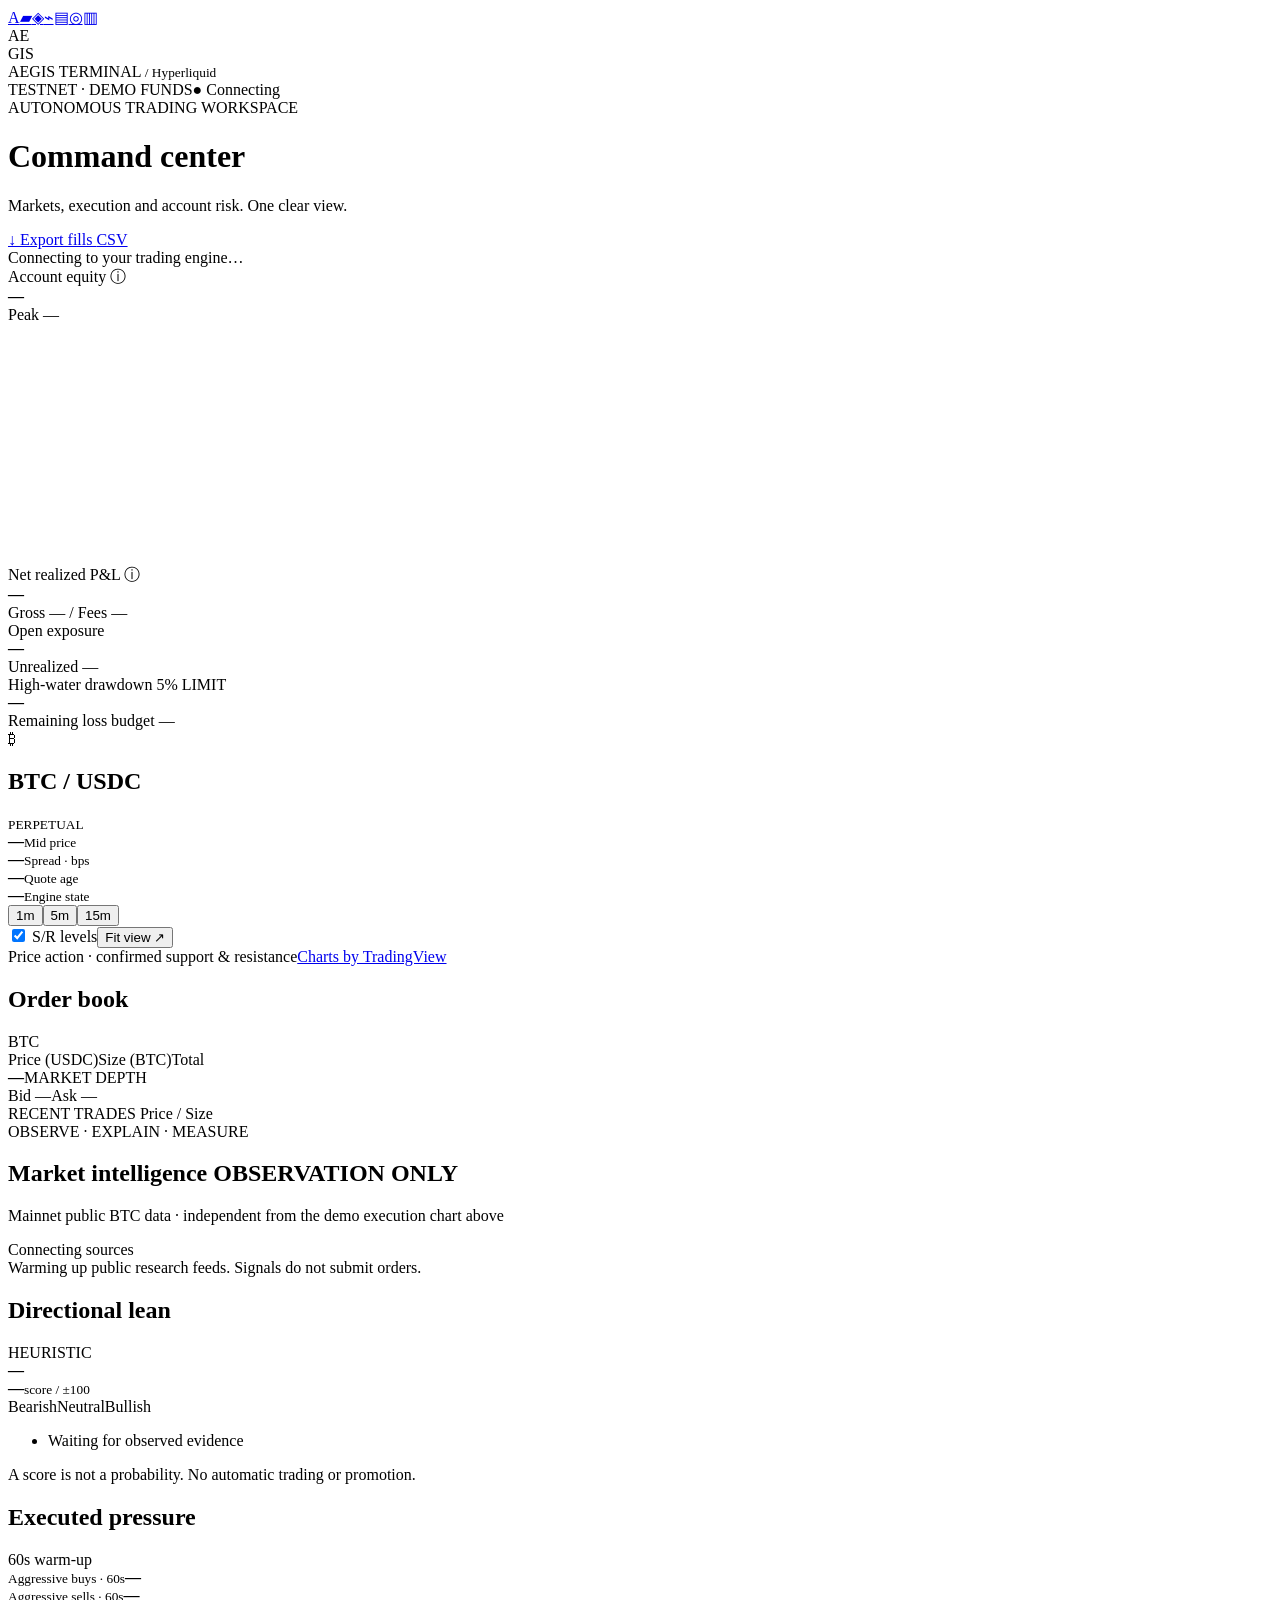
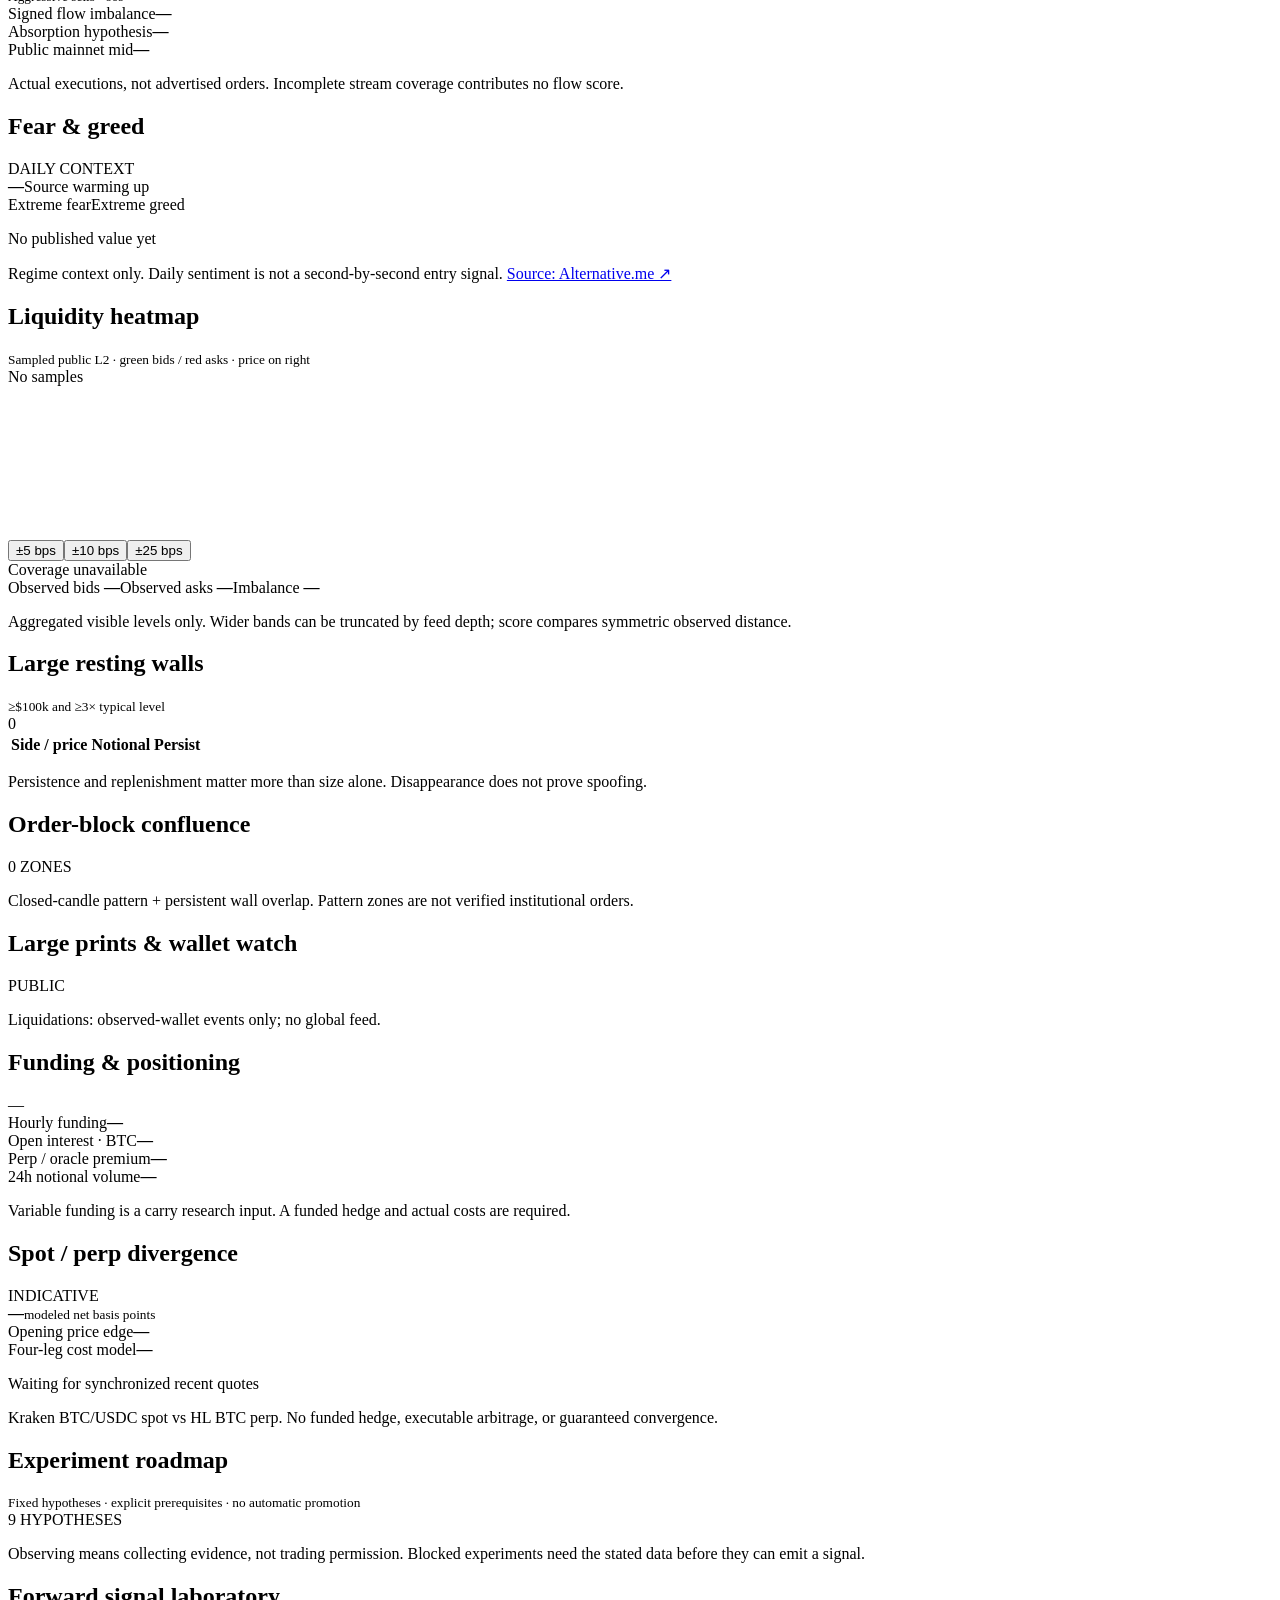
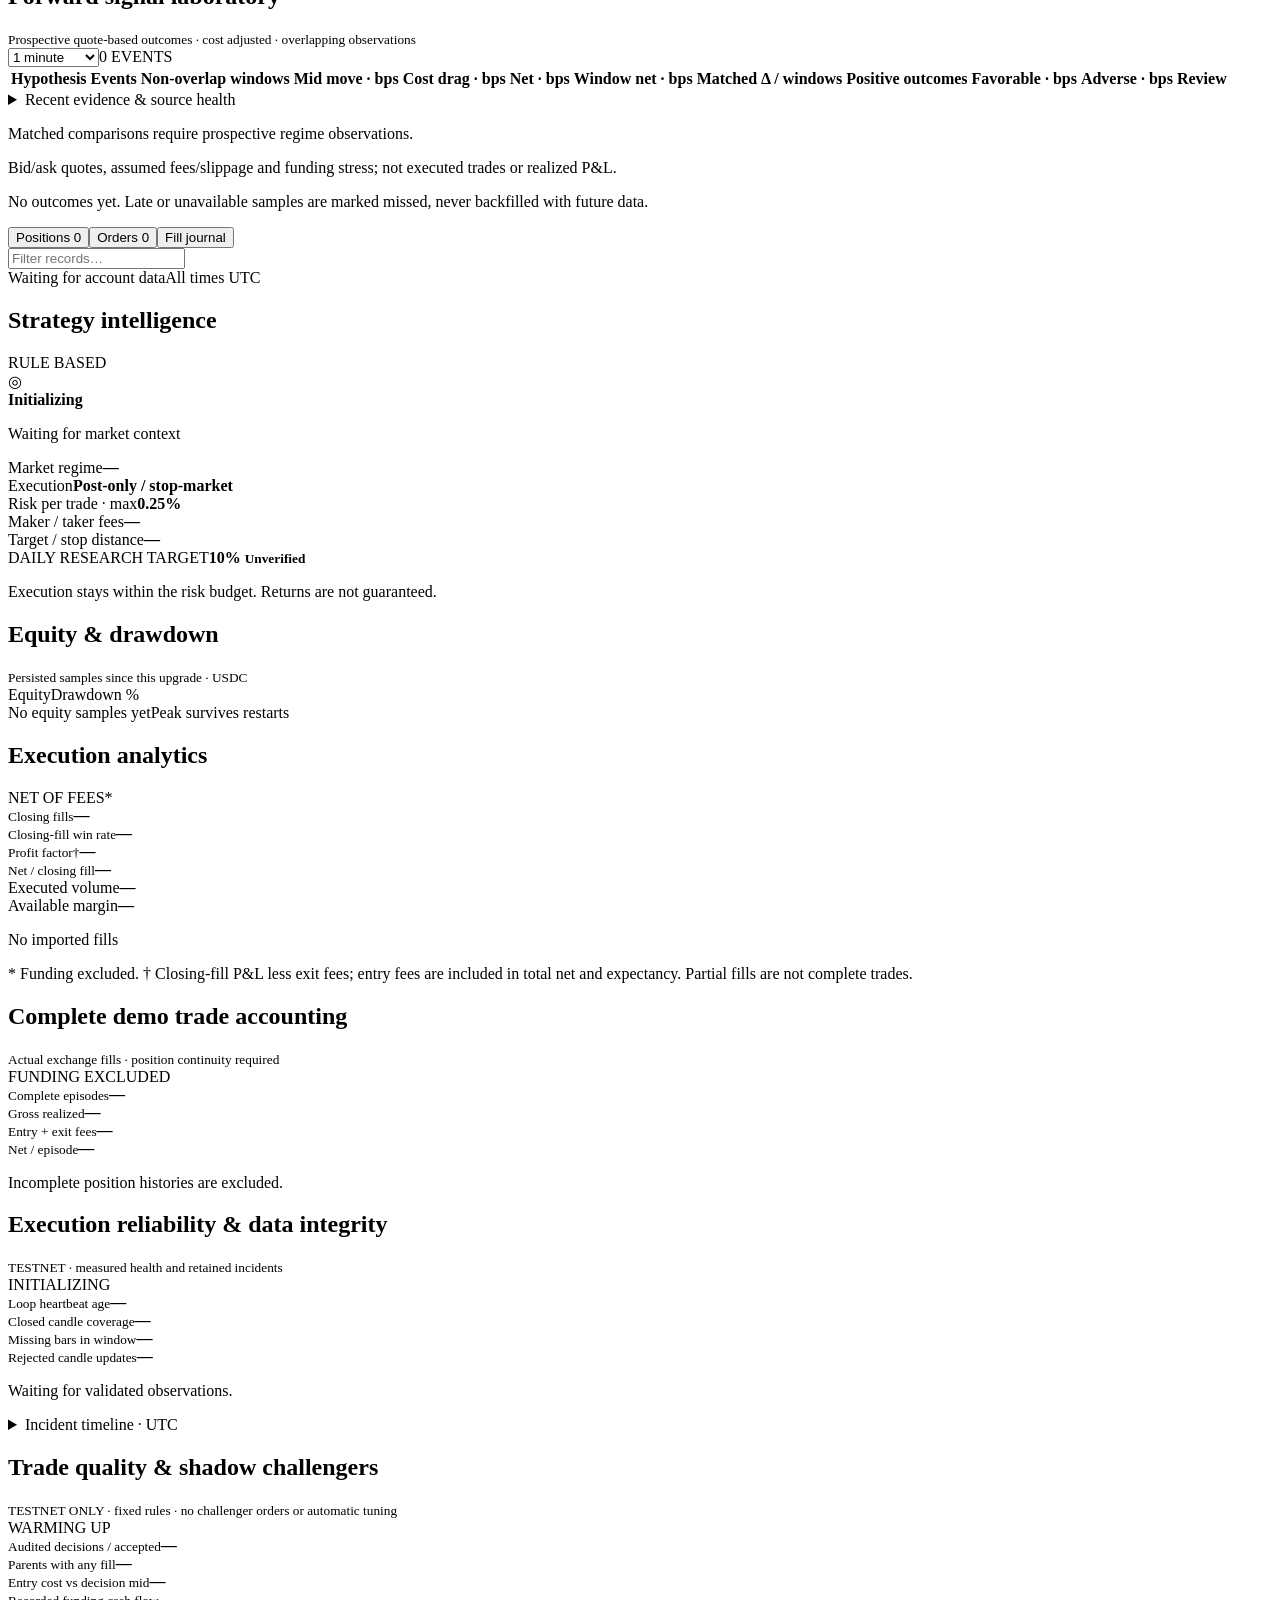
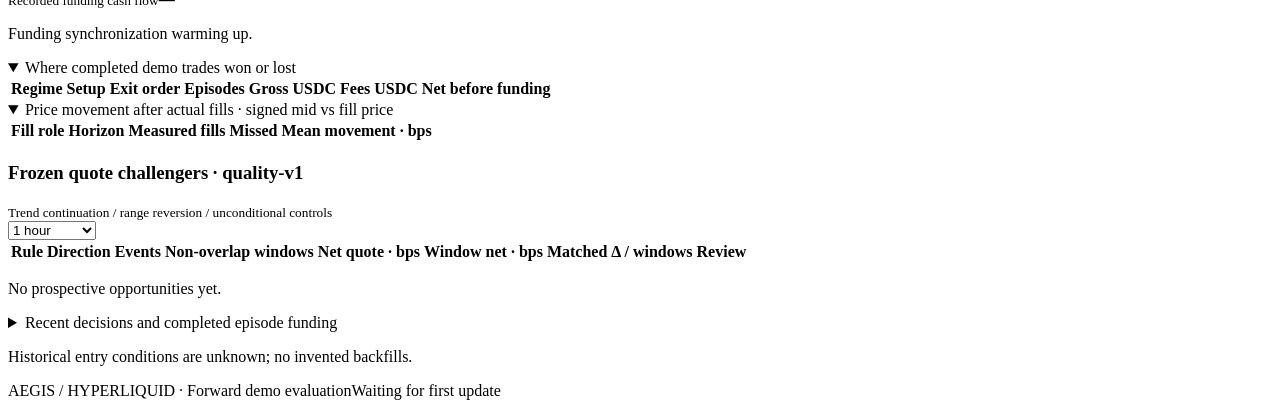
==== commit 1fb6bad6: "Plan trading roadmap and harden candle continuity and loop visibility" ====
--- a/src/dashboard/templates/index.html
+++ b/src/dashboard/templates/index.html
@@ -48,6 +48,12 @@
 <article class="panel strategy-panel"><div class="panel-heading"><h2>Strategy intelligence</h2><span class="badge accent">RULE BASED</span></div><div class="strategy-state"><span class="radar">◎</span><div><b id="strategy-state">Initializing</b><p id="strategy-reason">Waiting for market context</p></div></div><div class="detail-row"><span>Market regime</span><b id="trend">—</b></div><div class="detail-row"><span>Execution</span><b>Post-only / stop-market</b></div><div class="detail-row"><span>Risk per trade · max</span><b id="trade-risk">0.25%</b></div><div class="detail-row"><span>Maker / taker fees</span><b id="fee-rates">—</b></div><div class="detail-row"><span>Target / stop distance</span><b id="brackets">—</b></div><div class="target-note"><span>DAILY RESEARCH TARGET</span><b>10% <small>Unverified</small></b><p>Execution stays within the risk budget. Returns are not guaranteed.</p></div></article></section>
 <section class="analytics-grid" id="analytics"><article class="panel equity-panel"><div class="panel-heading"><div><h2>Equity &amp; drawdown</h2><small>Persisted samples since this upgrade · USDC</small></div><div class="legend"><span class="green-dot">Equity</span><span class="red-dot">Drawdown %</span></div></div><div id="equity-chart" class="equity-chart" aria-label="Account equity and drawdown chart"></div><div class="chart-caption"><span id="equity-coverage">No equity samples yet</span><span>Peak survives restarts</span></div></article><article class="panel performance-panel"><div class="panel-heading"><h2>Execution analytics</h2><span class="badge muted">NET OF FEES*</span></div><div class="analytics-cards"><div><small>Closing fills</small><strong id="closing-fills">—</strong></div><div><small>Closing-fill win rate</small><strong id="win-rate">—</strong></div><div><small>Profit factor†</small><strong id="profit-factor">—</strong></div><div><small>Net / closing fill</small><strong id="expectancy">—</strong></div></div><div class="detail-row"><span>Executed volume</span><b id="volume">—</b></div><div class="detail-row"><span>Available margin</span><b id="available">—</b></div><p class="scope" id="coverage">No imported fills</p><p class="scope">* Funding excluded. † Closing-fill P&amp;L less exit fees; entry fees are included in total net and expectancy. Partial fills are not complete trades.</p></article></section>
 <section class="panel complete-trade-panel" aria-label="Complete demo trade accounting"><div class="panel-heading"><div><h2>Complete demo trade accounting</h2><small>Actual exchange fills · position continuity required</small></div><span class="badge muted">FUNDING EXCLUDED</span></div><div class="complete-trade-cards"><div><small>Complete episodes</small><strong id="complete-count">—</strong></div><div><small>Gross realized</small><strong id="complete-gross">—</strong></div><div><small>Entry + exit fees</small><strong id="complete-fees">—</strong></div><div><small>Net / episode</small><strong id="complete-expectancy">—</strong></div></div><p id="complete-scope" class="scope">Incomplete position histories are excluded.</p></section>
+<section class="panel quality-panel" id="operations" aria-label="Execution reliability and data integrity">
+<div class="panel-heading"><div><h2>Execution reliability &amp; data integrity</h2><small>TESTNET · measured health and retained incidents</small></div><span id="ops-status" class="badge muted">INITIALIZING</span></div>
+<div class="complete-trade-cards"><div><small>Loop heartbeat age</small><strong id="ops-heartbeat">—</strong></div><div><small>Closed candle coverage</small><strong id="ops-coverage">—</strong></div><div><small>Missing bars in window</small><strong id="ops-gaps">—</strong></div><div><small>Rejected candle updates</small><strong id="ops-rejected">—</strong></div></div>
+<p class="scope" id="ops-data">Waiting for validated observations.</p>
+<details><summary>Incident timeline · UTC</summary><div class="research-table-scroll"><table><thead><tr><th>Started</th><th>Ended</th><th>Observed seconds</th><th>Type</th><th>Reason</th></tr></thead><tbody id="ops-incidents"></tbody></table></div></details>
+</section>
 <section class="panel quality-panel" id="quality" aria-label="Testnet trade quality audit">
 <div class="panel-heading"><div><h2>Trade quality &amp; shadow challengers</h2><small>TESTNET ONLY · fixed rules · no challenger orders or automatic tuning</small></div><span id="quality-status" class="badge muted">WARMING UP</span></div>
 <div class="complete-trade-cards"><div><small>Audited decisions / accepted</small><strong id="quality-decisions">—</strong></div><div><small>Parents with any fill</small><strong id="quality-fills">—</strong></div><div><small>Entry cost vs decision mid</small><strong id="quality-cost">—</strong></div><div><small>Recorded funding cash flow</small><strong id="quality-funding">—</strong></div></div>
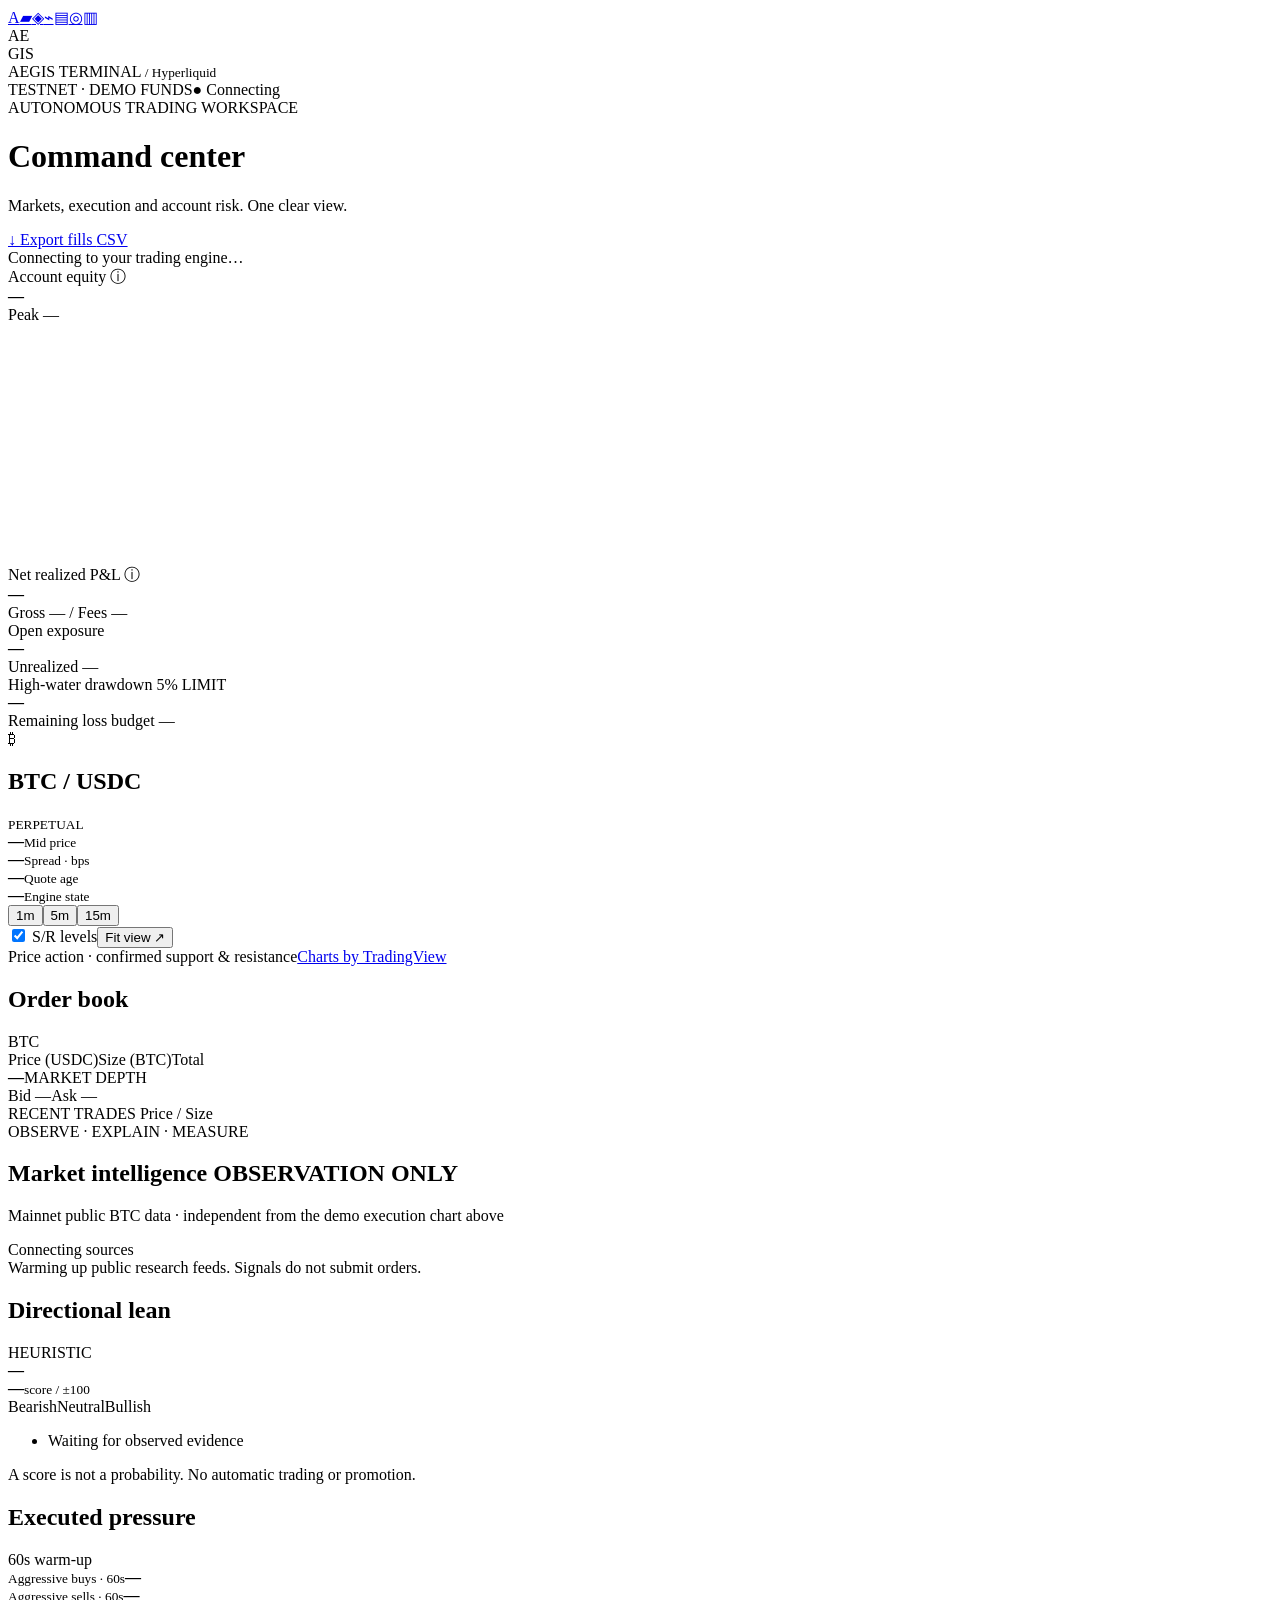
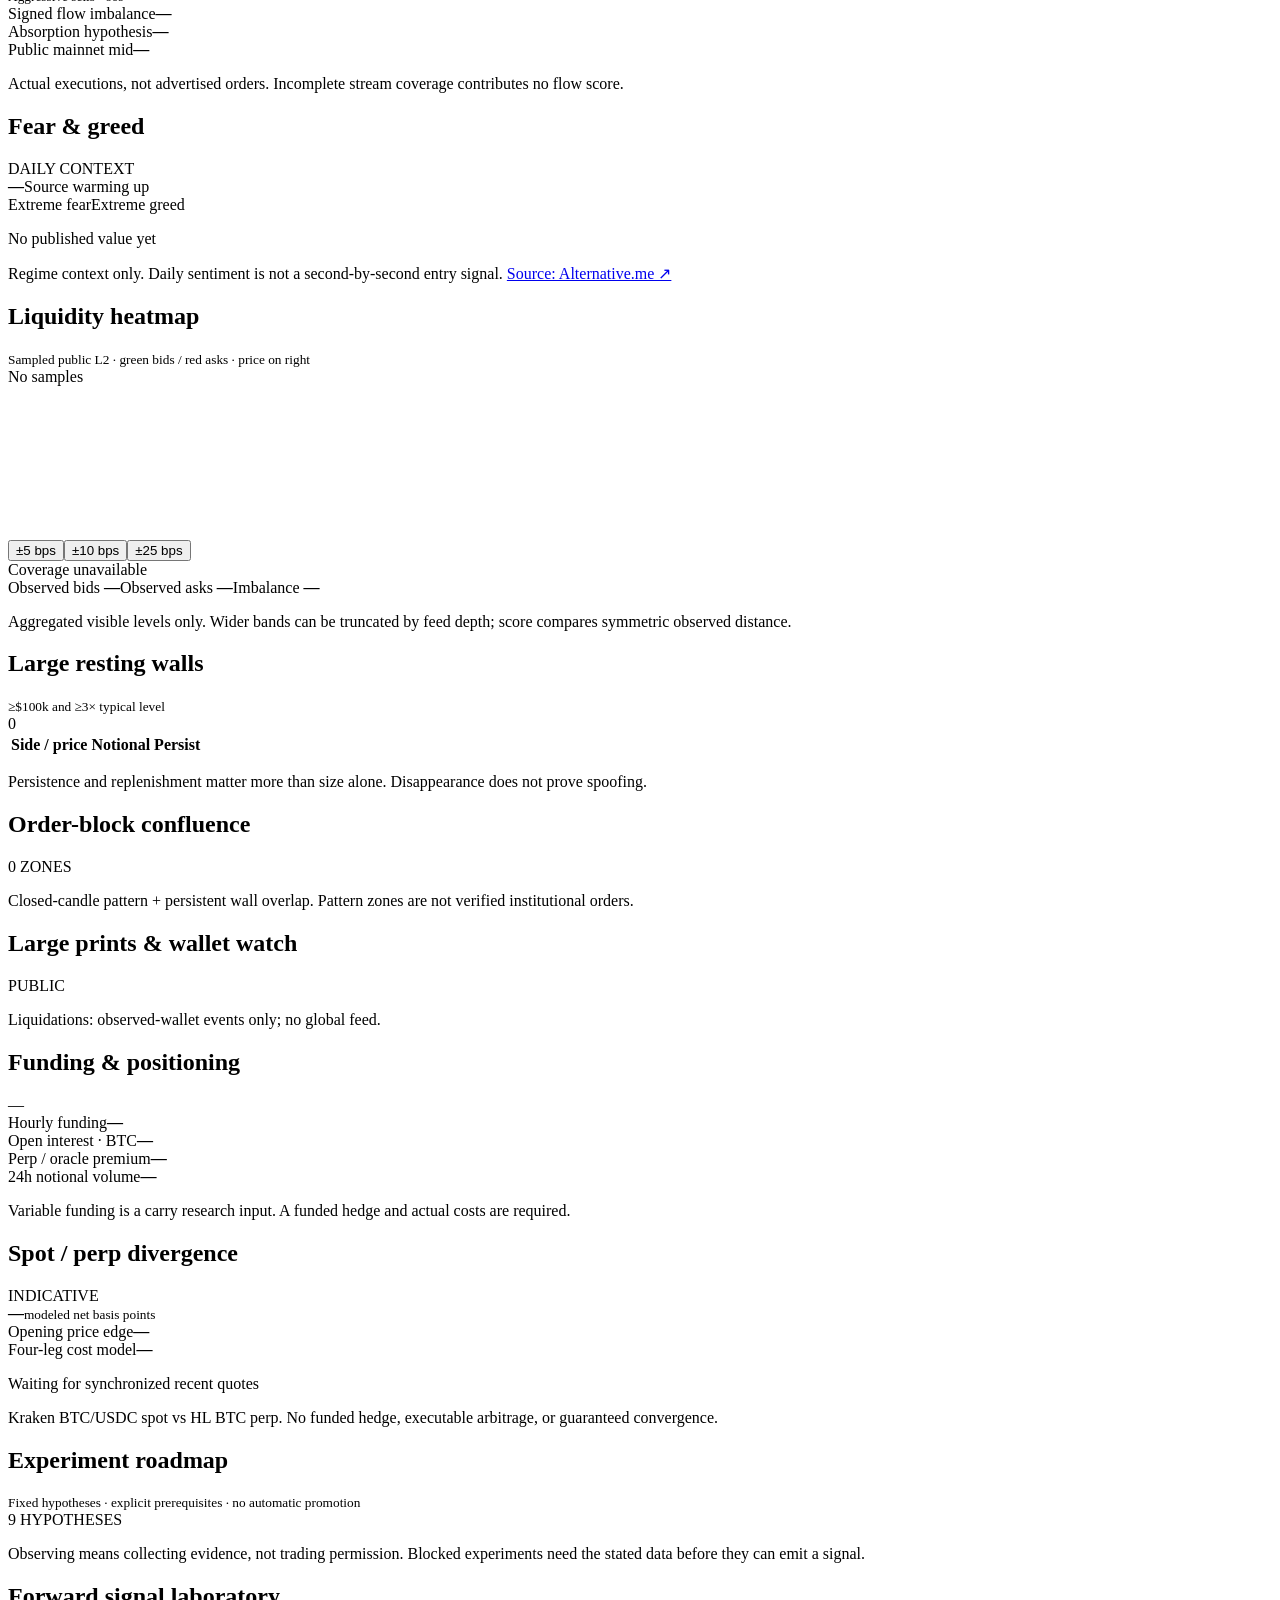
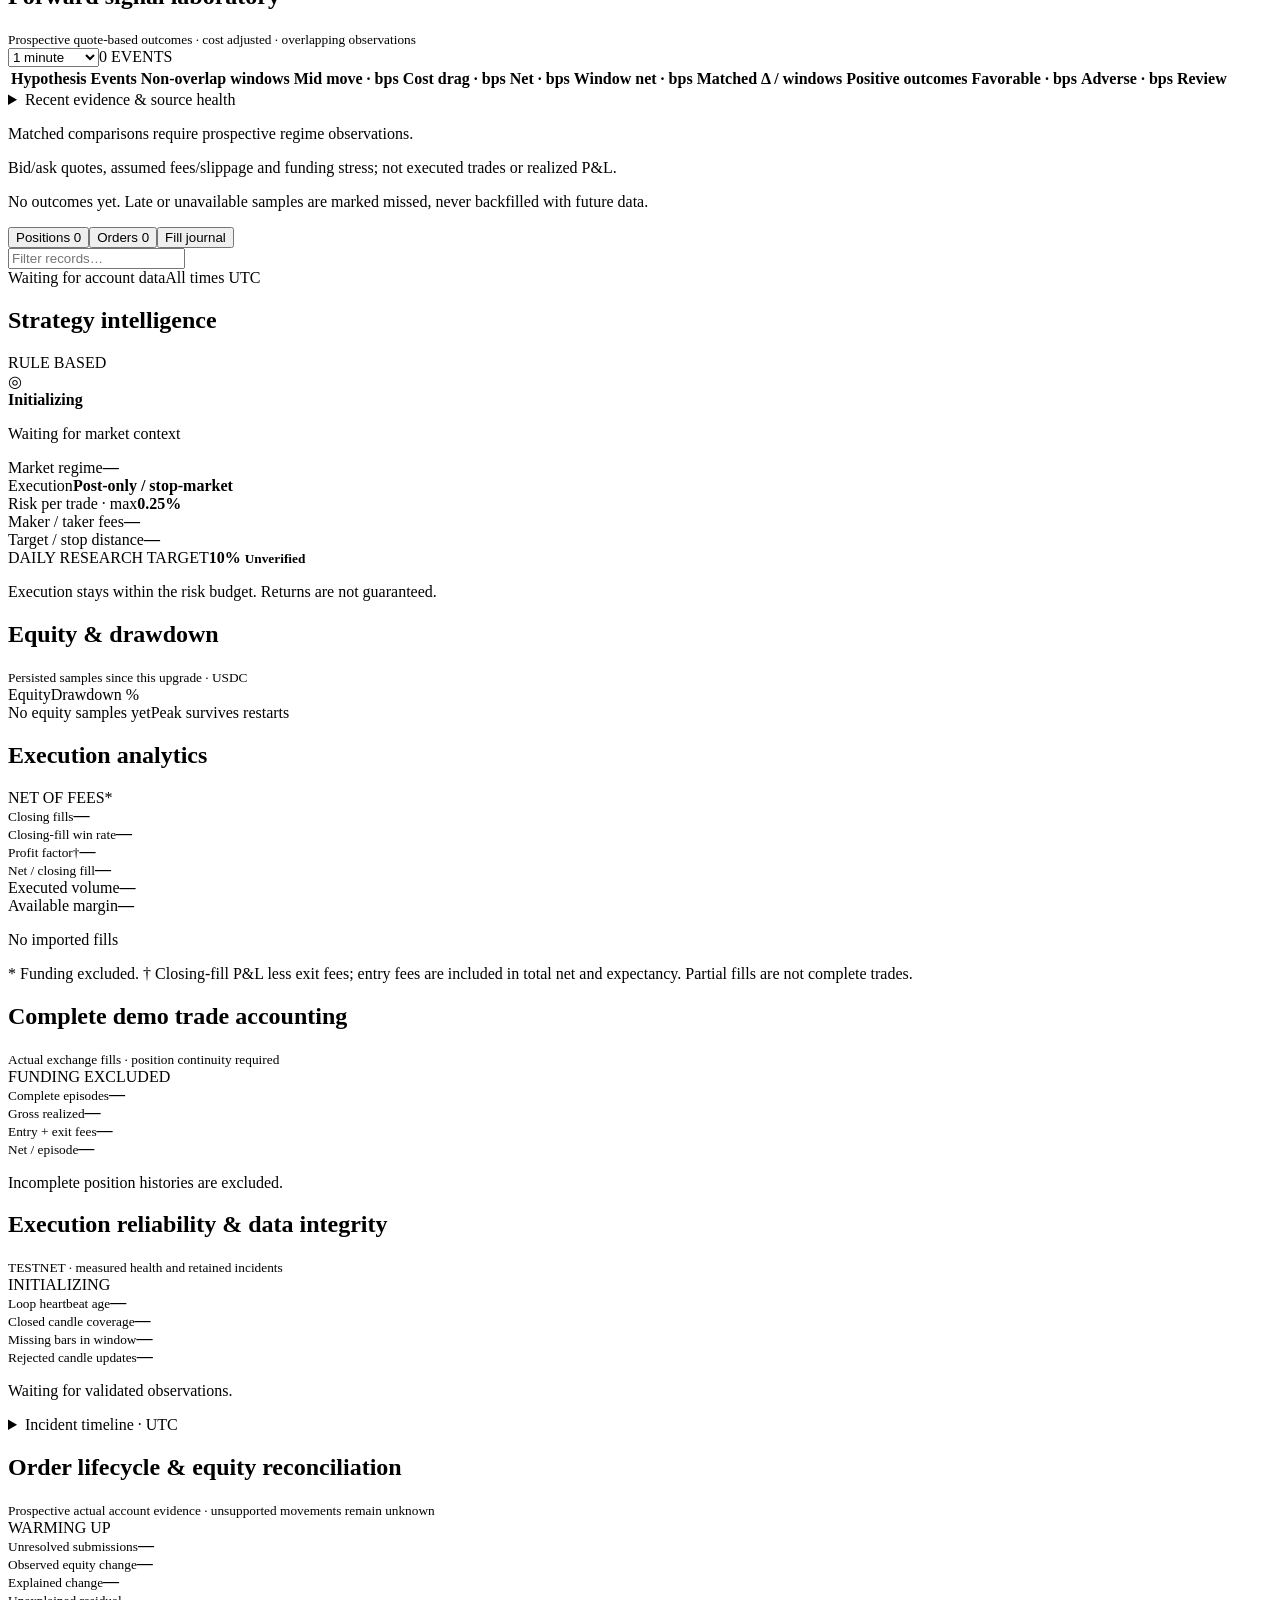
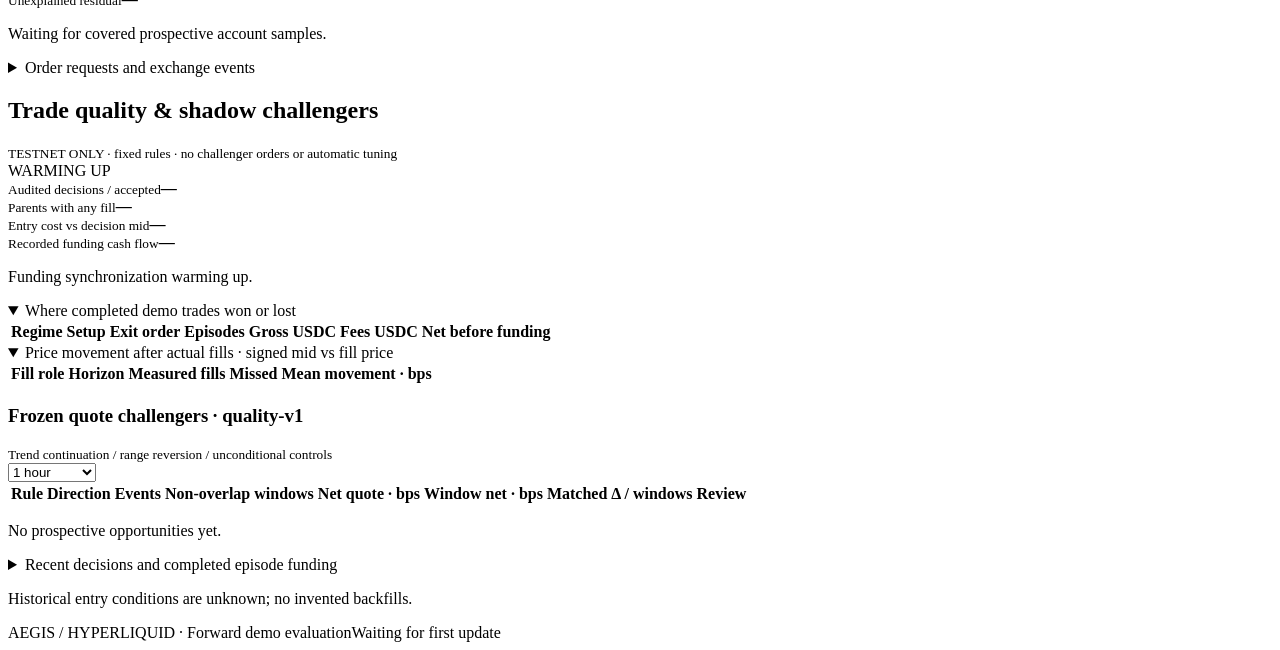
==== commit fd104d14: "Journal execution lifecycle and reconcile prospective account equity" ====
--- a/src/dashboard/templates/index.html
+++ b/src/dashboard/templates/index.html
@@ -54,6 +54,12 @@
 <p class="scope" id="ops-data">Waiting for validated observations.</p>
 <details><summary>Incident timeline · UTC</summary><div class="research-table-scroll"><table><thead><tr><th>Started</th><th>Ended</th><th>Observed seconds</th><th>Type</th><th>Reason</th></tr></thead><tbody id="ops-incidents"></tbody></table></div></details>
 </section>
+<section class="panel quality-panel" id="account-audit" aria-label="Order lifecycle and equity reconciliation">
+<div class="panel-heading"><div><h2>Order lifecycle &amp; equity reconciliation</h2><small>Prospective actual account evidence · unsupported movements remain unknown</small></div><span id="bridge-status" class="badge muted">WARMING UP</span></div>
+<div class="complete-trade-cards"><div><small>Unresolved submissions</small><strong id="audit-unresolved">—</strong></div><div><small>Observed equity change</small><strong id="bridge-change">—</strong></div><div><small>Explained change</small><strong id="bridge-explained">—</strong></div><div><small>Unexplained residual</small><strong id="bridge-residual">—</strong></div></div>
+<p id="bridge-scope" class="scope">Waiting for covered prospective account samples.</p>
+<details><summary>Order requests and exchange events</summary><div class="research-table-scroll"><table><thead><tr><th>Time UTC</th><th>Instrument</th><th>Action / status</th><th>Outcome / exchange ID</th></tr></thead><tbody id="audit-orders"></tbody></table></div></details>
+</section>
 <section class="panel quality-panel" id="quality" aria-label="Testnet trade quality audit">
 <div class="panel-heading"><div><h2>Trade quality &amp; shadow challengers</h2><small>TESTNET ONLY · fixed rules · no challenger orders or automatic tuning</small></div><span id="quality-status" class="badge muted">WARMING UP</span></div>
 <div class="complete-trade-cards"><div><small>Audited decisions / accepted</small><strong id="quality-decisions">—</strong></div><div><small>Parents with any fill</small><strong id="quality-fills">—</strong></div><div><small>Entry cost vs decision mid</small><strong id="quality-cost">—</strong></div><div><small>Recorded funding cash flow</small><strong id="quality-funding">—</strong></div></div>
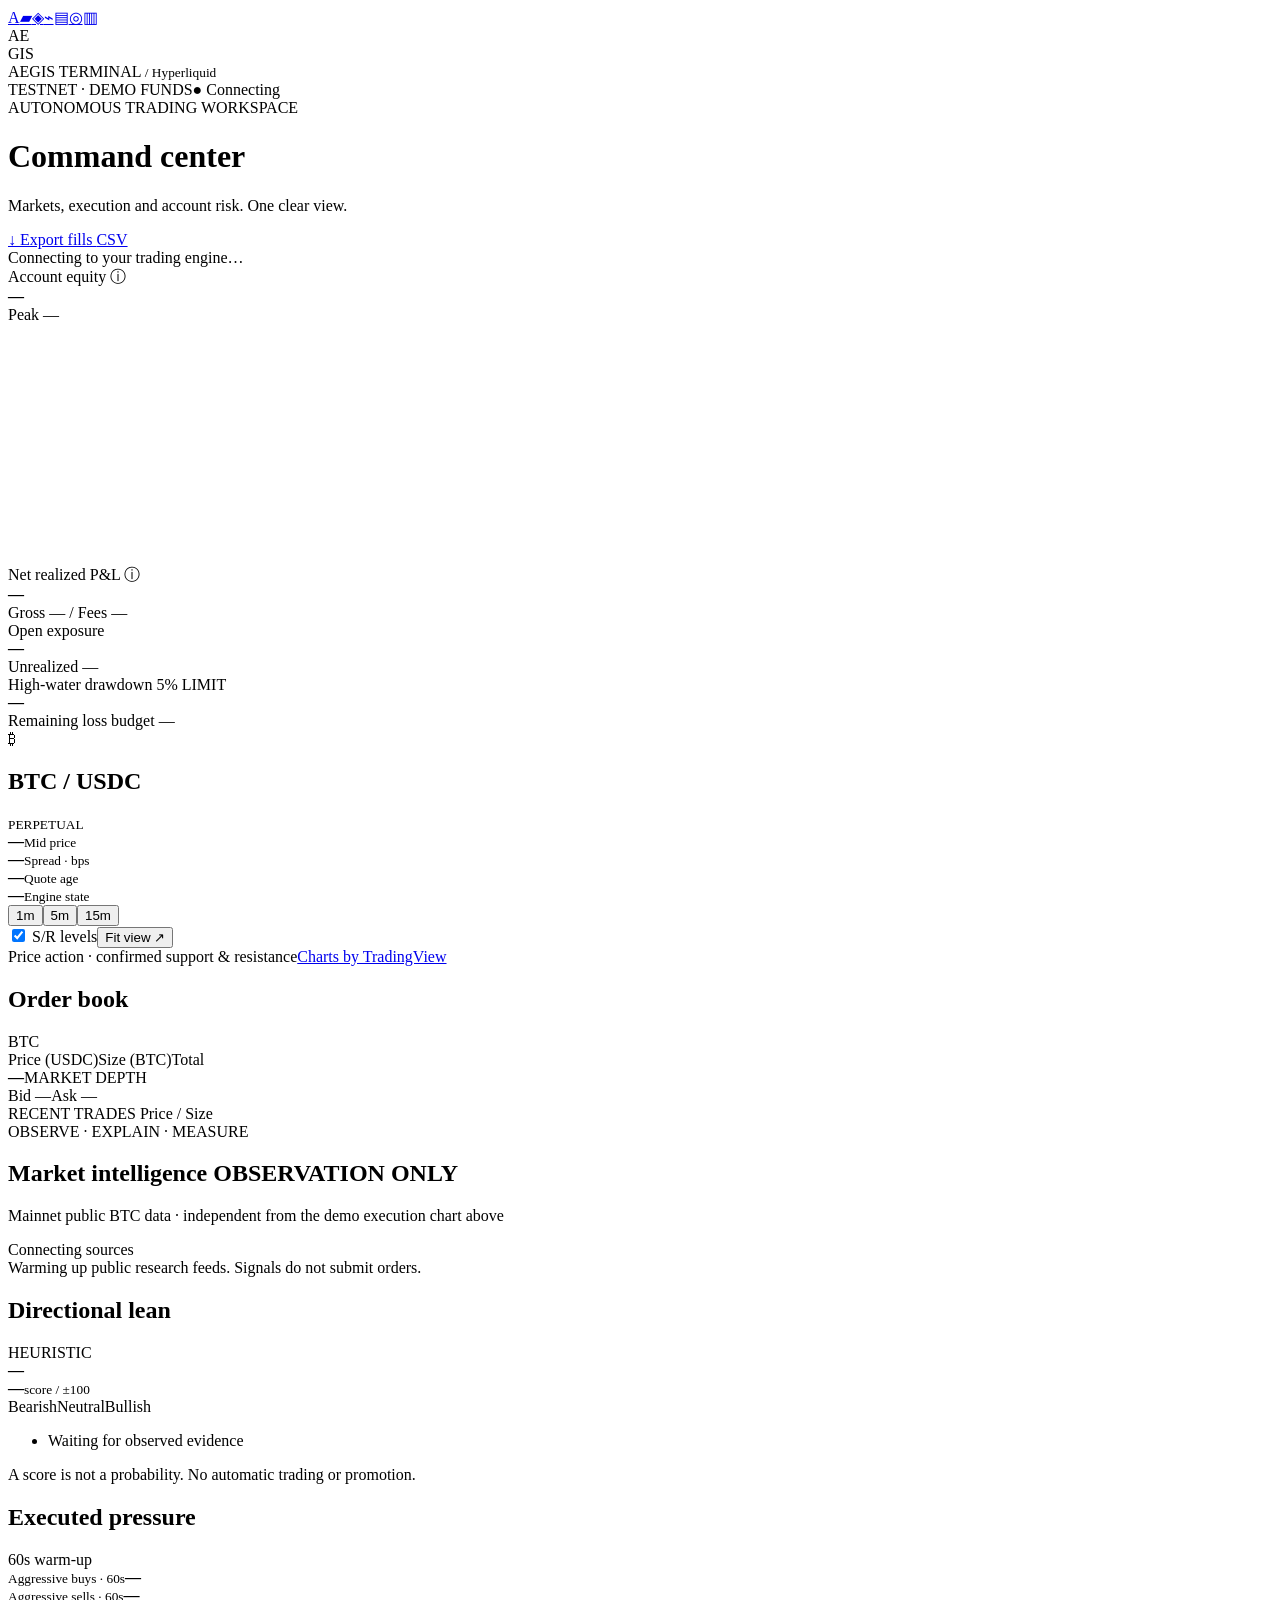
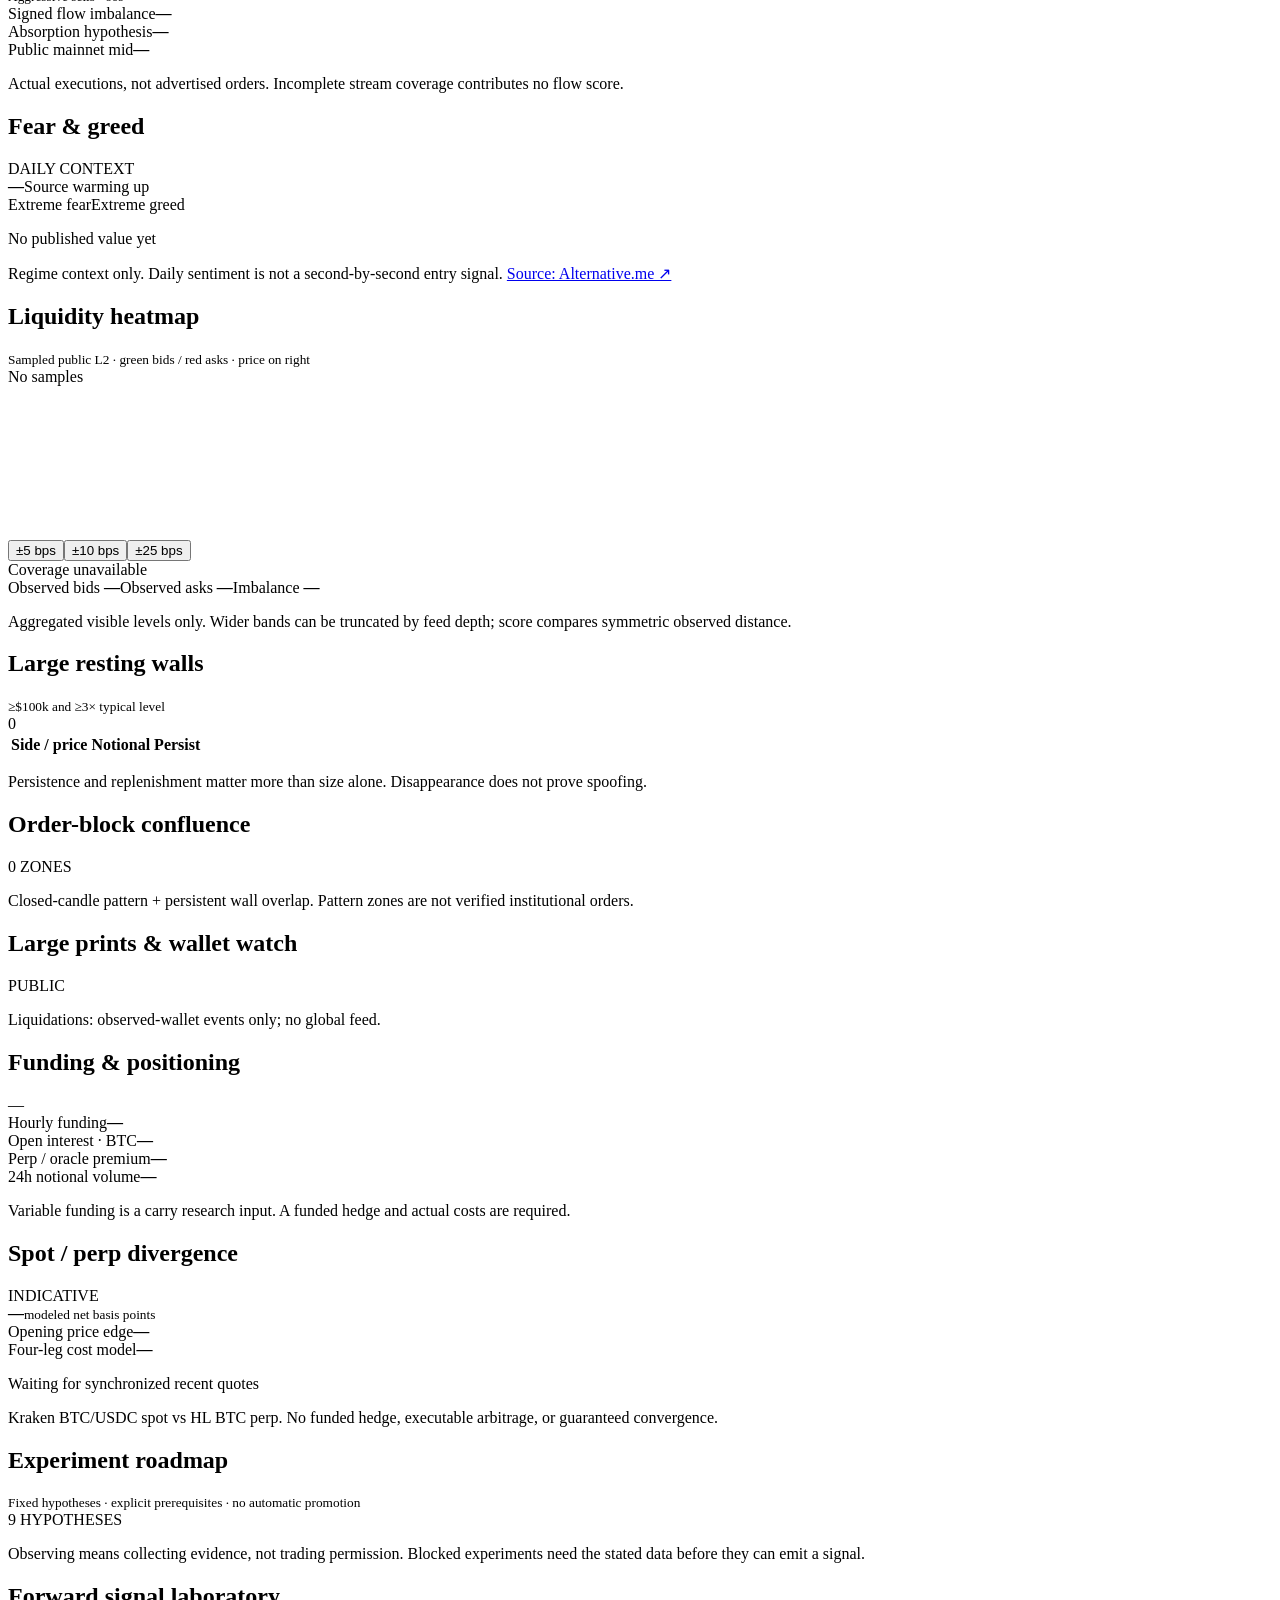
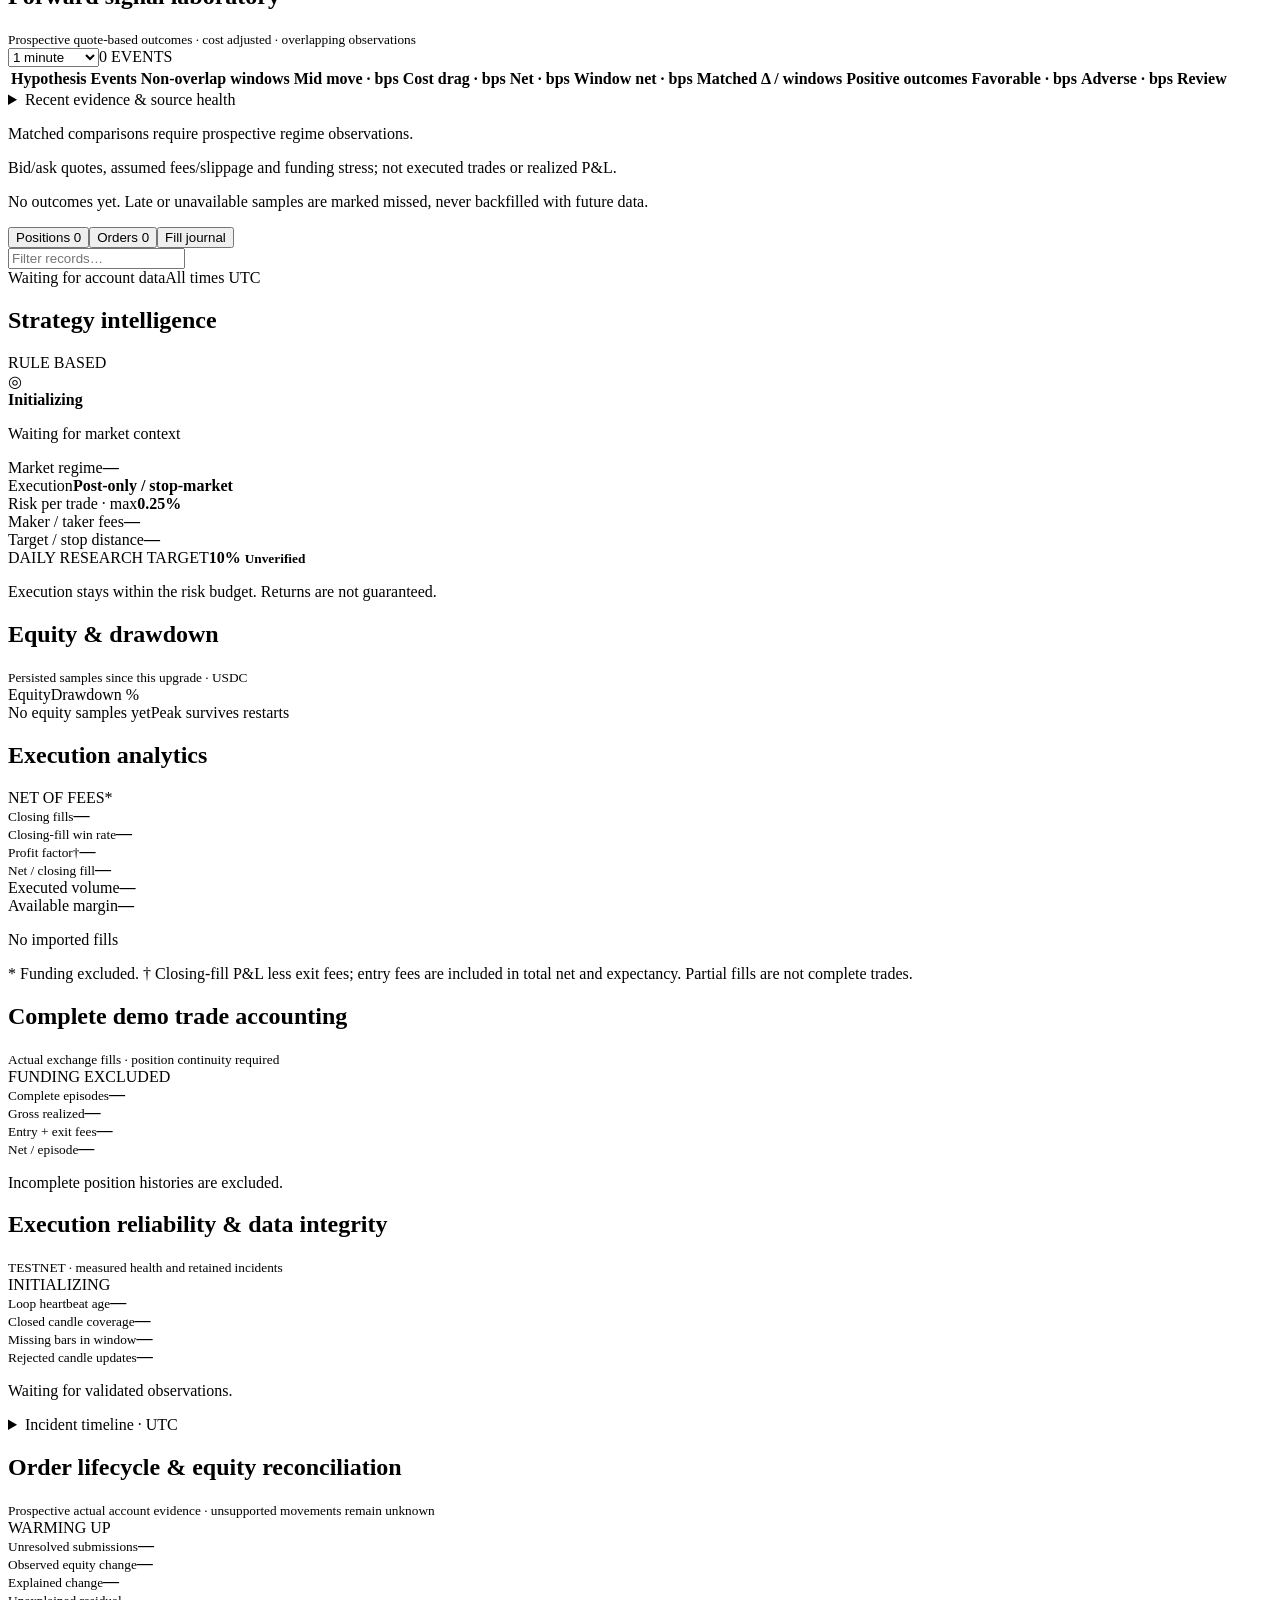
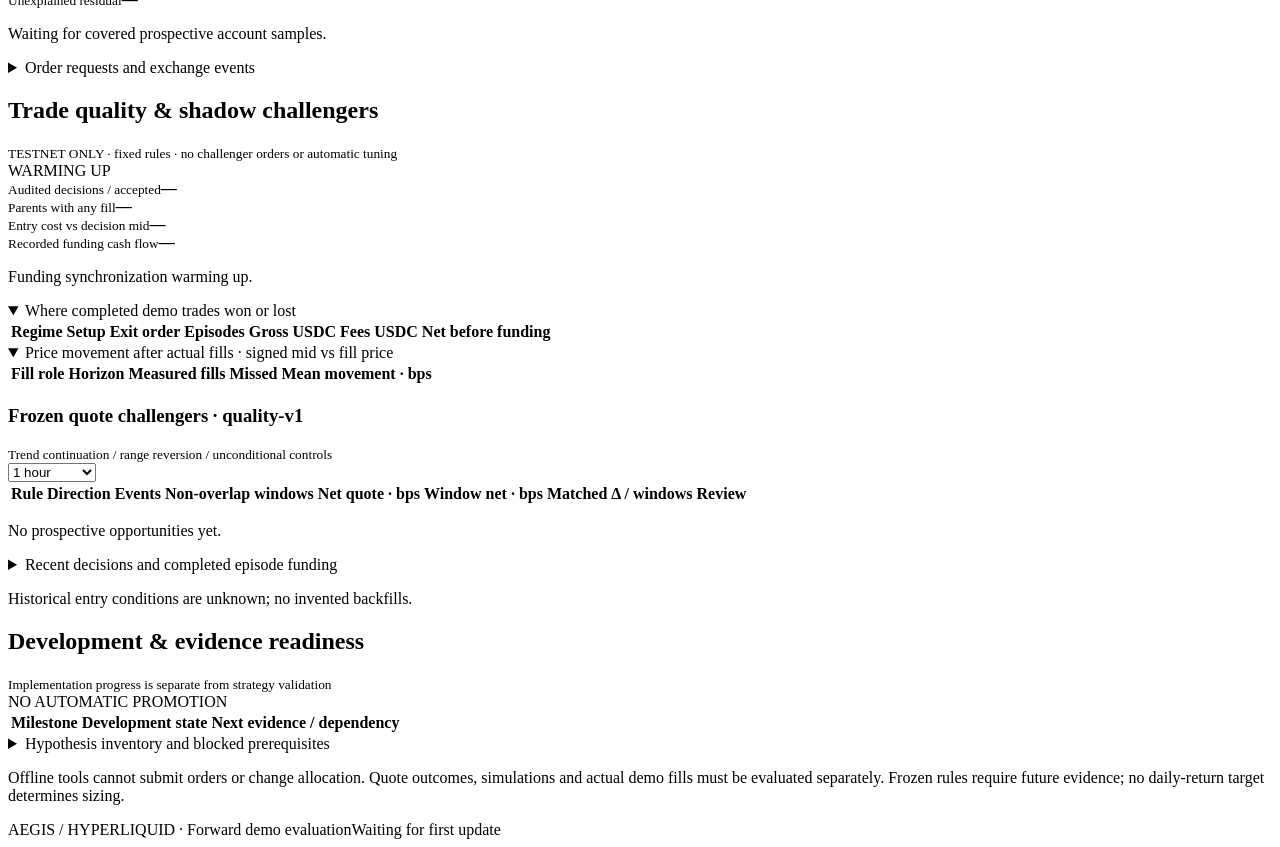
==== commit 04e361b9: "Add offline execution and evidence review tools with milestone dashboard" ====
--- a/src/dashboard/templates/index.html
+++ b/src/dashboard/templates/index.html
@@ -72,5 +72,11 @@
 <details><summary>Recent decisions and completed episode funding</summary><div id="quality-reasons" class="scope"></div><div class="research-table-scroll"><table><thead><tr><th>Closed UTC</th><th>Regime</th><th>Net before funding</th><th>Funding USDC</th><th>Net with funding</th></tr></thead><tbody id="quality-episodes"></tbody></table></div></details>
 <p id="quality-scope" class="scope">Historical entry conditions are unknown; no invented backfills.</p>
 </section>
+<section class="panel quality-panel" id="development" aria-label="Development roadmap and research prerequisites">
+<div class="panel-heading"><div><h2>Development &amp; evidence readiness</h2><small>Implementation progress is separate from strategy validation</small></div><span class="badge muted">NO AUTOMATIC PROMOTION</span></div>
+<div class="research-table-scroll"><table><thead><tr><th>Milestone</th><th>Development state</th><th>Next evidence / dependency</th></tr></thead><tbody id="development-milestones"></tbody></table></div>
+<details><summary>Hypothesis inventory and blocked prerequisites</summary><div class="research-table-scroll"><table><thead><tr><th>Hypothesis</th><th>Status</th><th>Next requirement</th></tr></thead><tbody id="development-hypotheses"></tbody></table></div></details>
+<p class="scope">Offline tools cannot submit orders or change allocation. Quote outcomes, simulations and actual demo fills must be evaluated separately. Frozen rules require future evidence; no daily-return target determines sizing.</p>
+</section>
 <footer><span><i class="live-dot"></i> AEGIS / HYPERLIQUID <span class="separator">·</span> Forward demo evaluation</span><span id="updated">Waiting for first update</span></footer>
 </div></body></html>
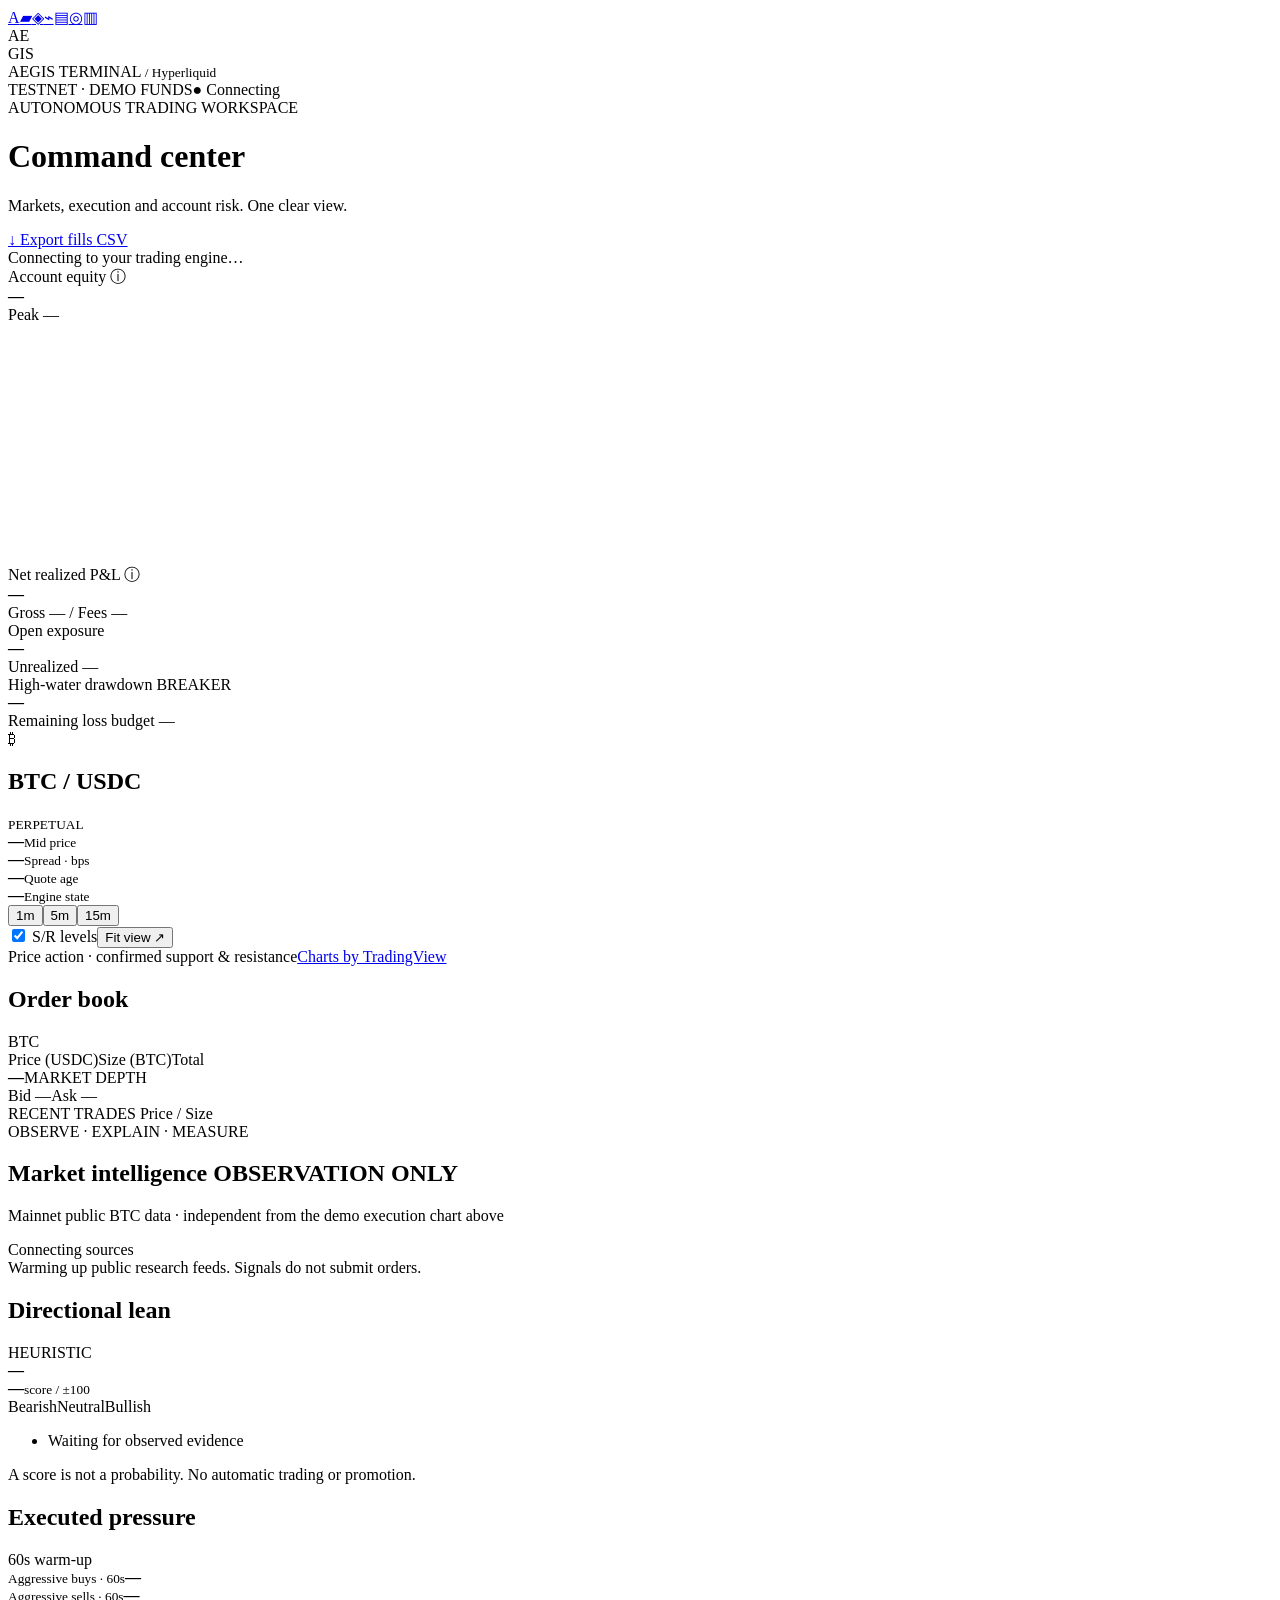
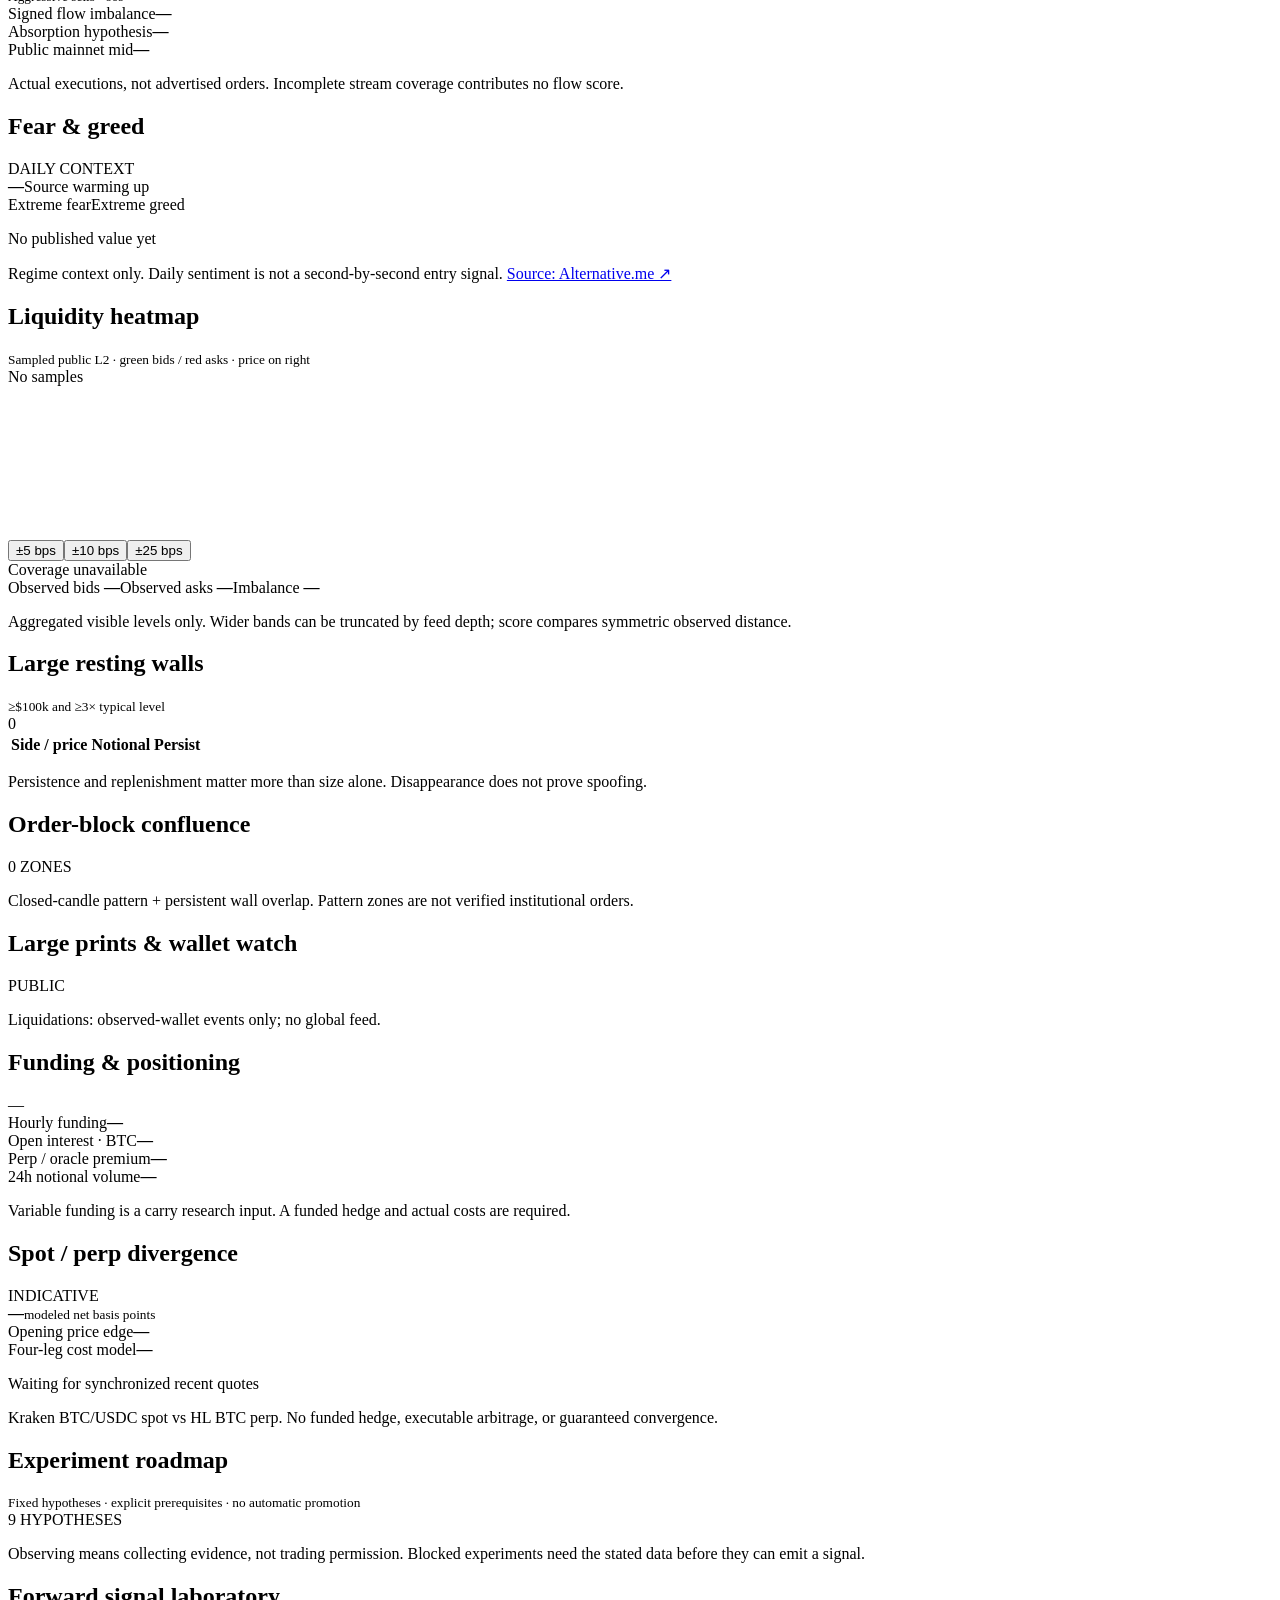
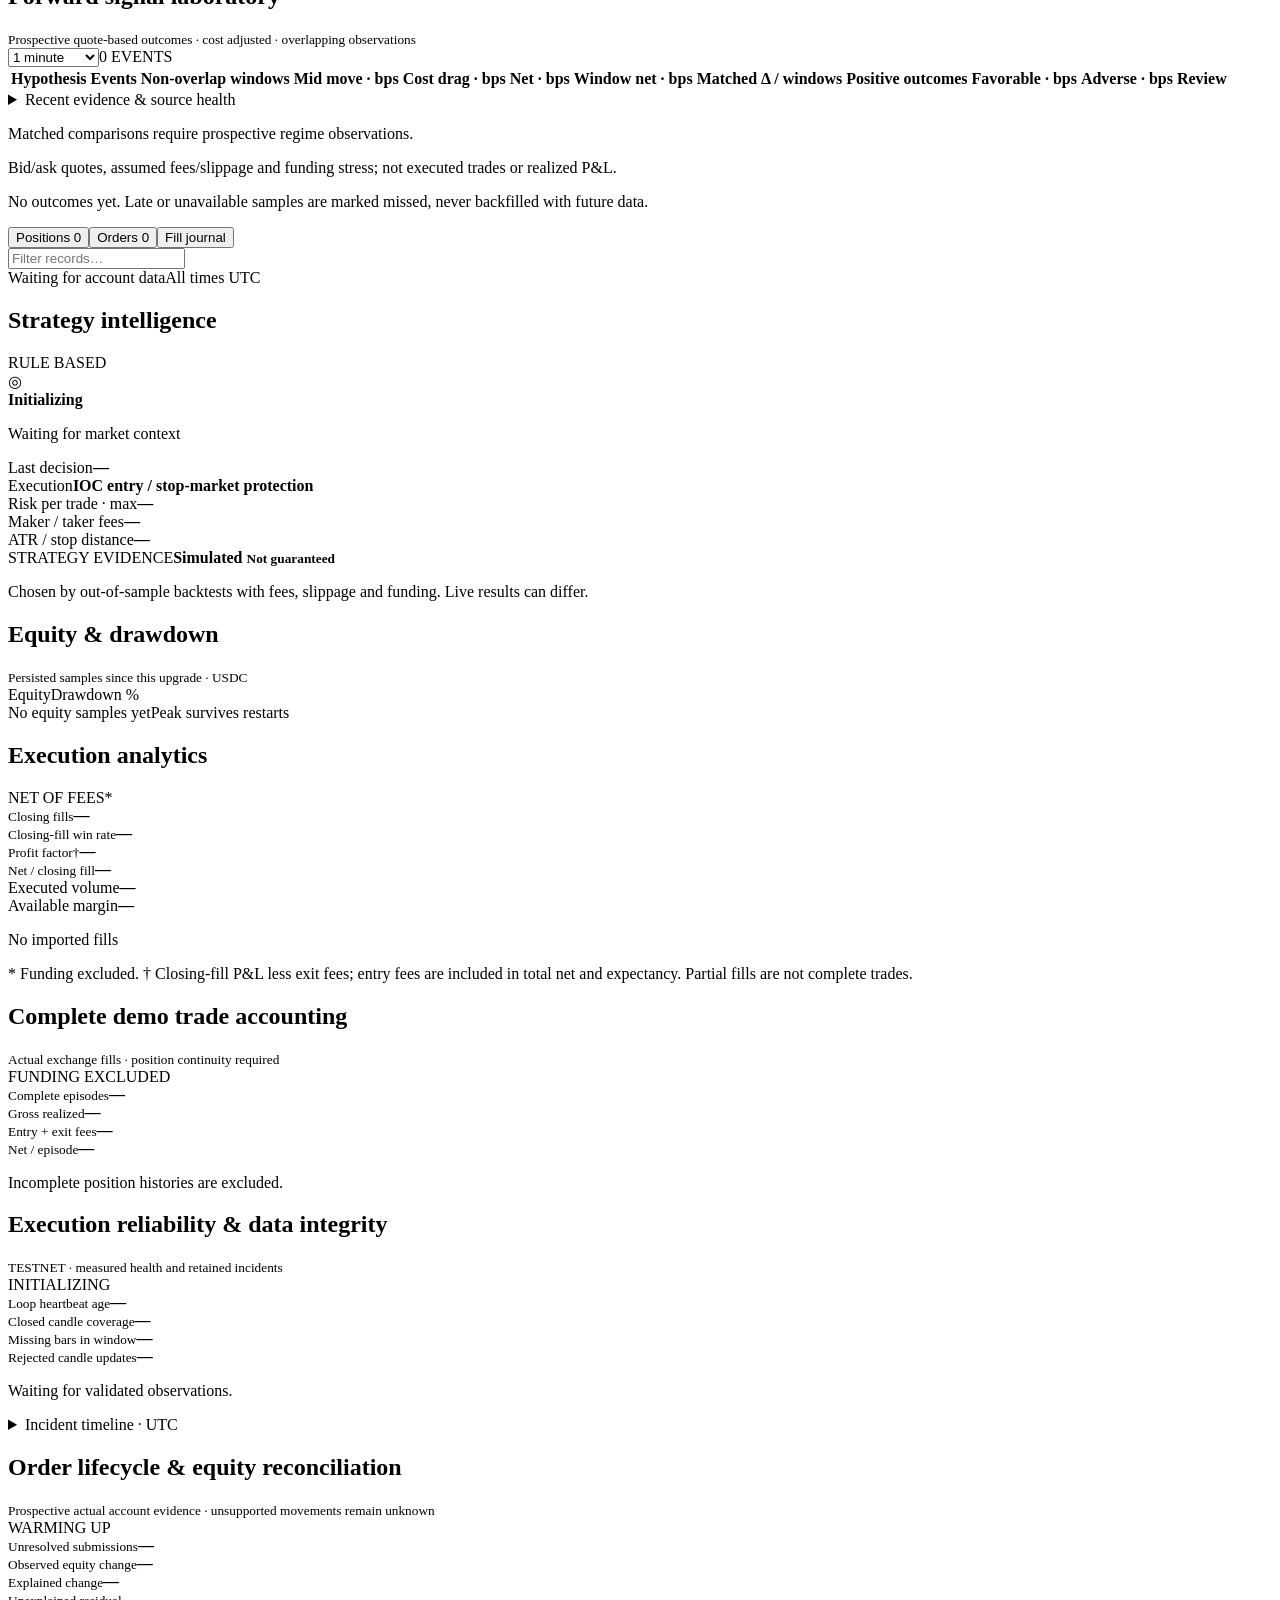
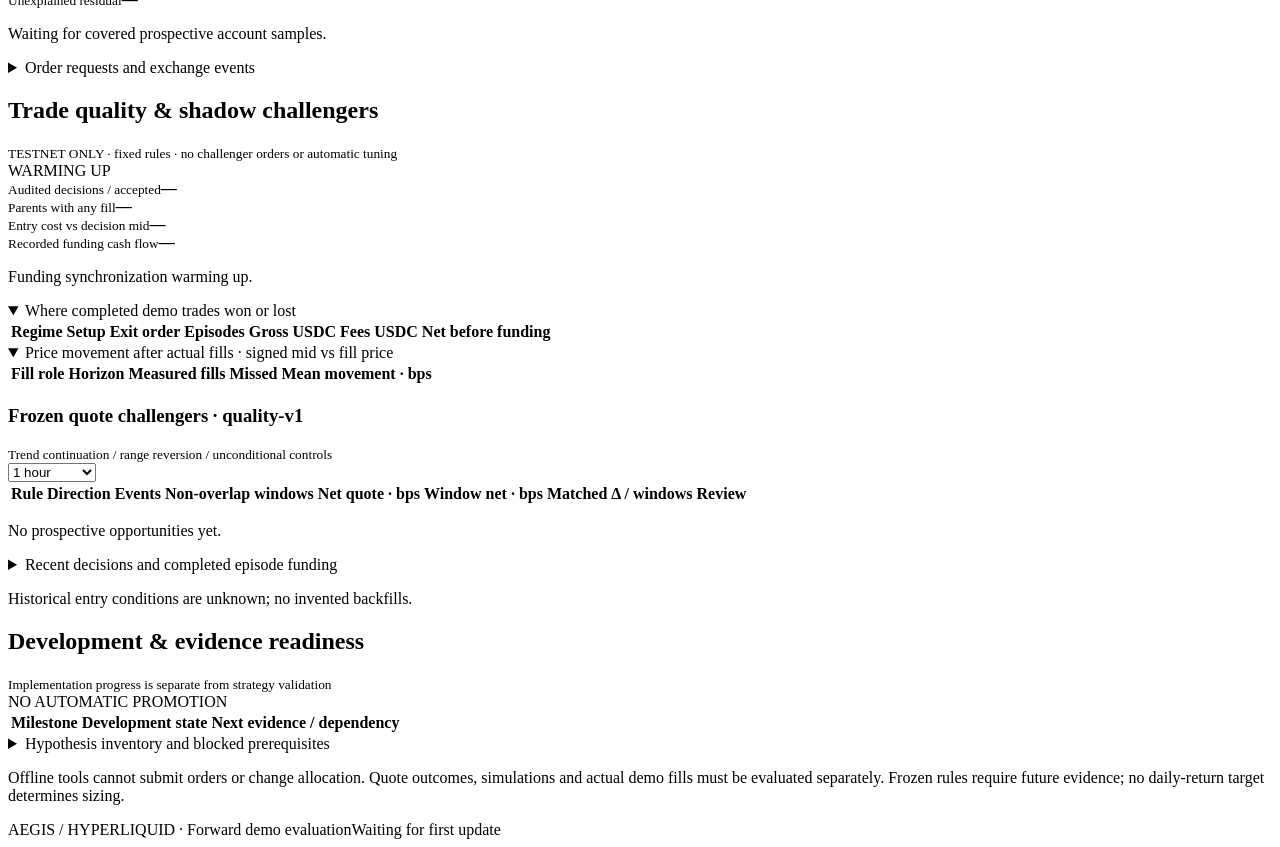
==== commit ee0a4604: "Replace losing scalper with closed-bar strategy engine and auto-reset breaker The 1m S/R scalper los" ====
--- a/src/dashboard/templates/index.html
+++ b/src/dashboard/templates/index.html
@@ -16,7 +16,7 @@
 <article class="metric"><div class="metric-label">Account equity <span title="USDC account equity including unrealized P&L. Available margin is shown separately.">ⓘ</span></div><strong id="equity">—</strong><div class="metric-foot">Peak <span id="peak">—</span></div><svg class="spark" viewBox="0 0 160 30" aria-hidden="true"><path id="sparkline" d=""/></svg></article>
 <article class="metric"><div class="metric-label">Net realized P&amp;L <span title="Exchange closed P&L minus all imported entry/exit fees. Funding excluded. See journal coverage below.">ⓘ</span></div><strong id="net">—</strong><div class="metric-foot">Gross <span id="gross">—</span> <span class="separator">/</span> Fees <span id="fees">—</span></div></article>
 <article class="metric"><div class="metric-label">Open exposure</div><strong id="exposure">—</strong><div class="metric-foot">Unrealized <span id="unrealized">—</span></div></article>
-<article class="metric risk-metric"><div class="metric-label">High-water drawdown <span class="badge muted">5% LIMIT</span></div><strong id="drawdown">—</strong><div class="progress"><i id="dd-bar"></i></div><div class="metric-foot">Remaining loss budget <span id="budget">—</span></div></article>
+<article class="metric risk-metric"><div class="metric-label">High-water drawdown <span id="dd-limit" class="badge muted">BREAKER</span></div><strong id="drawdown">—</strong><div class="progress"><i id="dd-bar"></i></div><div class="metric-foot">Remaining loss budget <span id="budget">—</span></div></article>
 </section>
 <section class="market-grid" id="market">
 <article class="panel market-panel"><div class="market-ribbon"><div class="instrument"><span class="coin-icon">₿</span><div><h2>BTC <span>/ USDC</span></h2><small>PERPETUAL</small></div></div><div class="market-price"><strong id="price">—</strong><small>Mid price</small></div><div class="ribbon-stat"><b id="spread">—</b><small>Spread · bps</small></div><div class="ribbon-stat"><b id="quote-age">—</b><small>Quote age</small></div><div class="ribbon-stat"><b id="engine">—</b><small>Engine state</small></div></div>
@@ -45,7 +45,7 @@
 </section>
 
 <section class="lower-grid" id="account"><article class="panel account-panel"><div class="account-toolbar"><div class="tabs" role="tablist"><button class="selected" role="tab" aria-selected="true" data-tab="positions">Positions <span id="position-count">0</span></button><button role="tab" aria-selected="false" data-tab="orders">Orders <span id="order-count">0</span></button><button role="tab" aria-selected="false" data-tab="fills">Fill journal</button></div><input type="search" id="table-search" placeholder="Filter records…" aria-label="Filter account records"></div><div class="table-scroll"><table><thead id="table-head"></thead><tbody id="table-body"></tbody></table></div><div class="table-footer"><span id="table-summary">Waiting for account data</span><span>All times UTC</span></div></article>
-<article class="panel strategy-panel"><div class="panel-heading"><h2>Strategy intelligence</h2><span class="badge accent">RULE BASED</span></div><div class="strategy-state"><span class="radar">◎</span><div><b id="strategy-state">Initializing</b><p id="strategy-reason">Waiting for market context</p></div></div><div class="detail-row"><span>Market regime</span><b id="trend">—</b></div><div class="detail-row"><span>Execution</span><b>Post-only / stop-market</b></div><div class="detail-row"><span>Risk per trade · max</span><b id="trade-risk">0.25%</b></div><div class="detail-row"><span>Maker / taker fees</span><b id="fee-rates">—</b></div><div class="detail-row"><span>Target / stop distance</span><b id="brackets">—</b></div><div class="target-note"><span>DAILY RESEARCH TARGET</span><b>10% <small>Unverified</small></b><p>Execution stays within the risk budget. Returns are not guaranteed.</p></div></article></section>
+<article class="panel strategy-panel"><div class="panel-heading"><h2>Strategy intelligence</h2><span class="badge accent">RULE BASED</span></div><div class="strategy-state"><span class="radar">◎</span><div><b id="strategy-state">Initializing</b><p id="strategy-reason">Waiting for market context</p></div></div><div class="detail-row"><span>Last decision</span><b id="trend">—</b></div><div class="detail-row"><span>Execution</span><b>IOC entry / stop-market protection</b></div><div class="detail-row"><span>Risk per trade · max</span><b id="trade-risk">—</b></div><div class="detail-row"><span>Maker / taker fees</span><b id="fee-rates">—</b></div><div class="detail-row"><span>ATR / stop distance</span><b id="brackets">—</b></div><div id="market-states" class="market-states"></div><div class="target-note"><span>STRATEGY EVIDENCE</span><b>Simulated <small>Not guaranteed</small></b><p>Chosen by out-of-sample backtests with fees, slippage and funding. Live results can differ.</p></div></article></section>
 <section class="analytics-grid" id="analytics"><article class="panel equity-panel"><div class="panel-heading"><div><h2>Equity &amp; drawdown</h2><small>Persisted samples since this upgrade · USDC</small></div><div class="legend"><span class="green-dot">Equity</span><span class="red-dot">Drawdown %</span></div></div><div id="equity-chart" class="equity-chart" aria-label="Account equity and drawdown chart"></div><div class="chart-caption"><span id="equity-coverage">No equity samples yet</span><span>Peak survives restarts</span></div></article><article class="panel performance-panel"><div class="panel-heading"><h2>Execution analytics</h2><span class="badge muted">NET OF FEES*</span></div><div class="analytics-cards"><div><small>Closing fills</small><strong id="closing-fills">—</strong></div><div><small>Closing-fill win rate</small><strong id="win-rate">—</strong></div><div><small>Profit factor†</small><strong id="profit-factor">—</strong></div><div><small>Net / closing fill</small><strong id="expectancy">—</strong></div></div><div class="detail-row"><span>Executed volume</span><b id="volume">—</b></div><div class="detail-row"><span>Available margin</span><b id="available">—</b></div><p class="scope" id="coverage">No imported fills</p><p class="scope">* Funding excluded. † Closing-fill P&amp;L less exit fees; entry fees are included in total net and expectancy. Partial fills are not complete trades.</p></article></section>
 <section class="panel complete-trade-panel" aria-label="Complete demo trade accounting"><div class="panel-heading"><div><h2>Complete demo trade accounting</h2><small>Actual exchange fills · position continuity required</small></div><span class="badge muted">FUNDING EXCLUDED</span></div><div class="complete-trade-cards"><div><small>Complete episodes</small><strong id="complete-count">—</strong></div><div><small>Gross realized</small><strong id="complete-gross">—</strong></div><div><small>Entry + exit fees</small><strong id="complete-fees">—</strong></div><div><small>Net / episode</small><strong id="complete-expectancy">—</strong></div></div><p id="complete-scope" class="scope">Incomplete position histories are excluded.</p></section>
 <section class="panel quality-panel" id="operations" aria-label="Execution reliability and data integrity">
